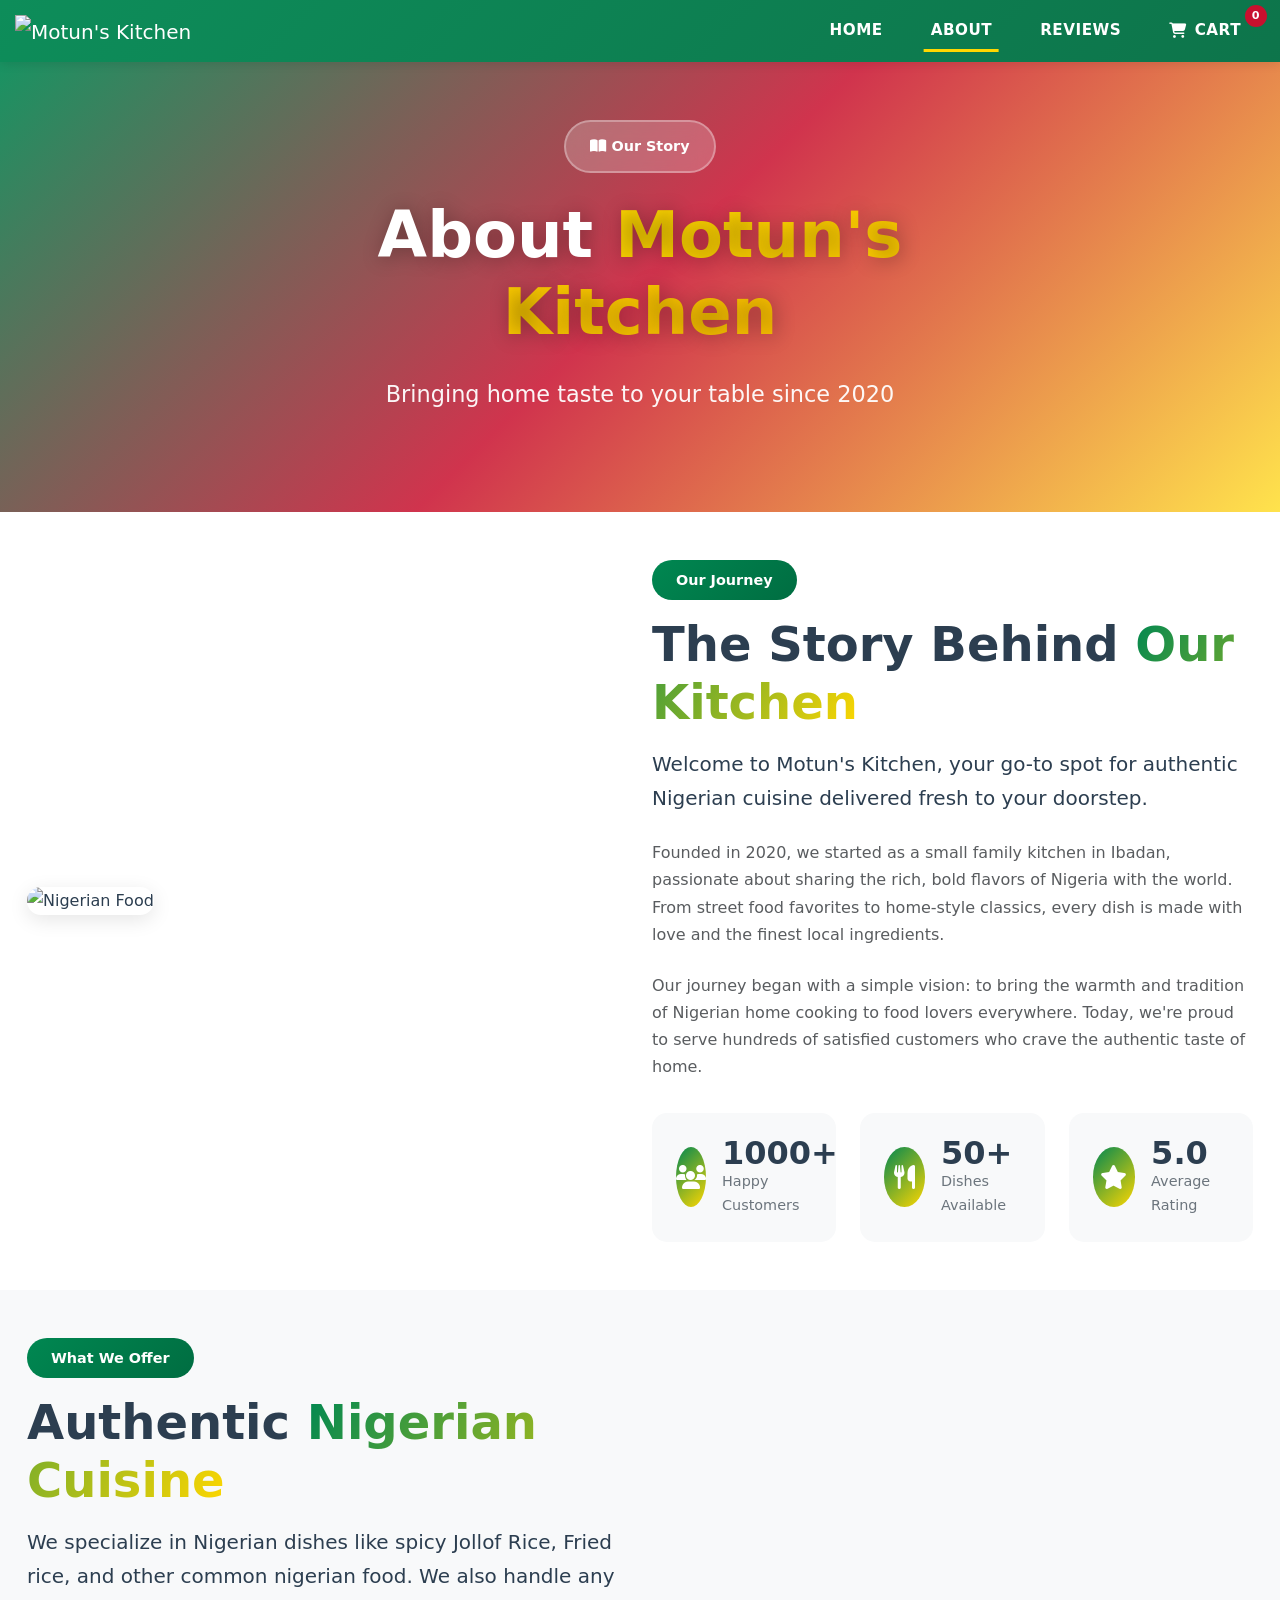
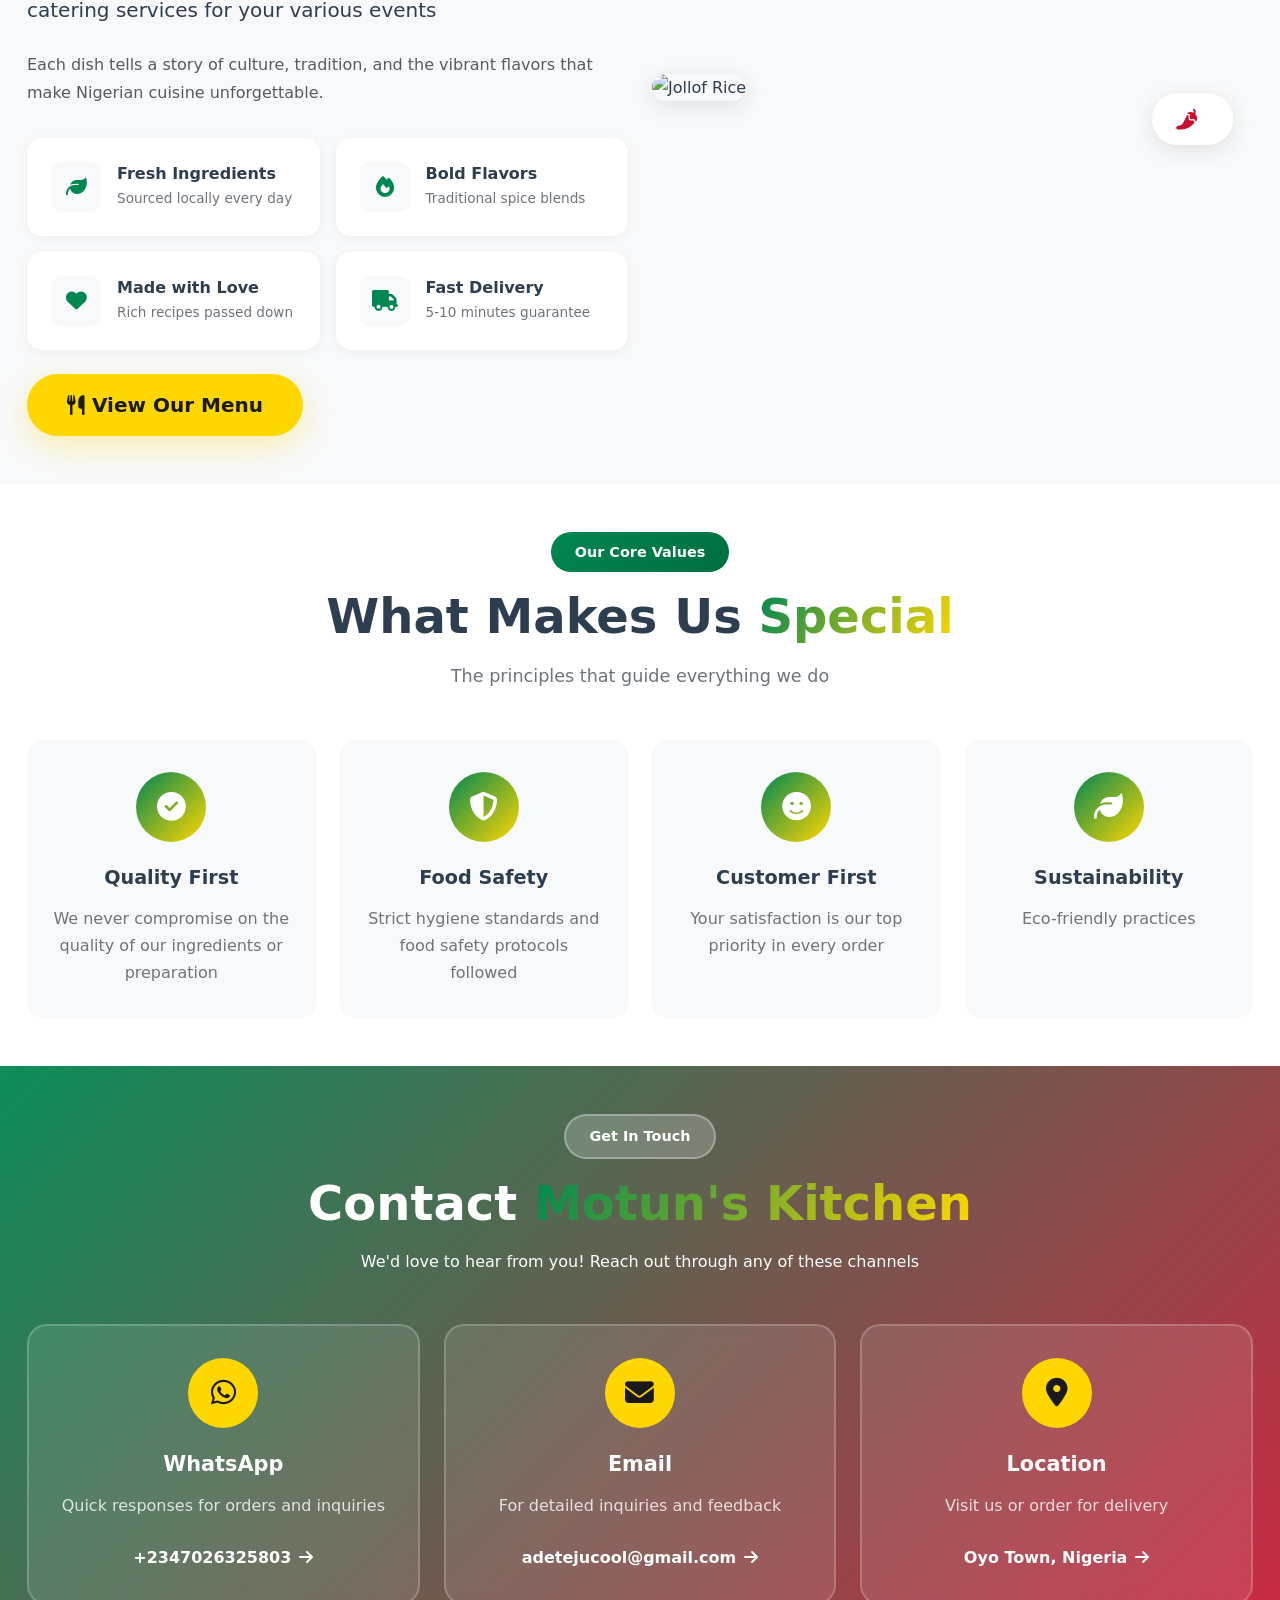
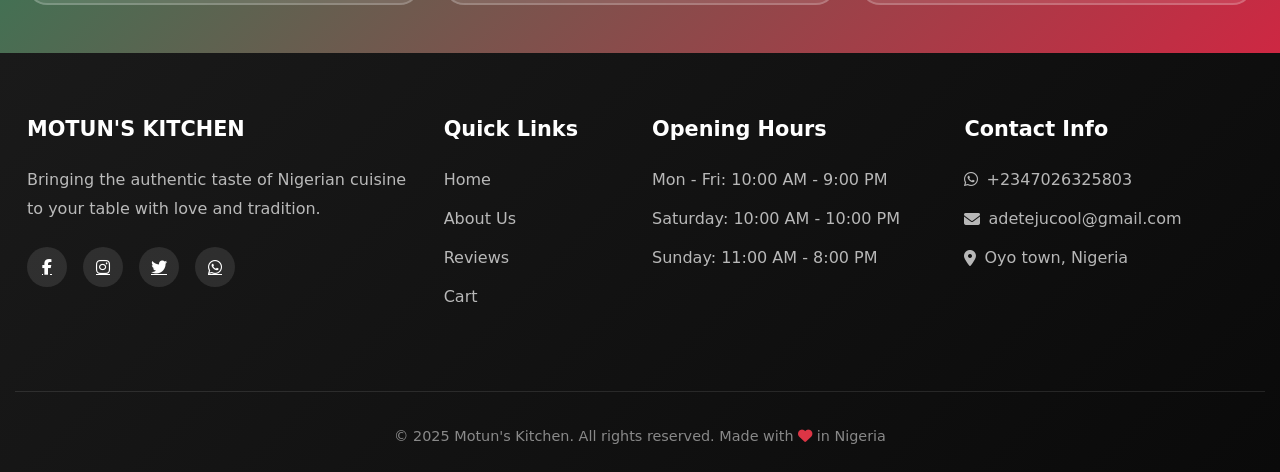
==== about.html @ 453f30de "Add files via upload" ====
<!DOCTYPE html>
<html lang="en">
<head>
    <meta charset="UTF-8">
    <meta name="viewport" content="width=device-width, initial-scale=1.0">
    <title>About Us - MOTUN'S KITCHEN</title>
    
    <!-- Bootstrap CSS -->
    <link href="https://cdn.jsdelivr.net/npm/bootstrap@5.3.0/dist/css/bootstrap.min.css" rel="stylesheet">
    
    <!-- Font Awesome -->
    <link rel="stylesheet" href="https://cdnjs.cloudflare.com/ajax/libs/font-awesome/6.4.0/css/all.min.css">
    
    <!-- AOS Animation Library -->
    <link href="https://cdnjs.cloudflare.com/ajax/libs/aos/2.3.4/aos.css" rel="stylesheet">
    
    <!-- Custom CSS -->
    <link rel="stylesheet" href="style.css">
</head>
<body>
    <!-- Navigation Header -->
    <nav class="navbar navbar-expand-lg navbar-dark sticky-top" id="mainNav">
        <div class="container">
            <a class="navbar-brand" href="index.html">
                <img src="/asset/logo.png" alt="Motun's Kitchen" class="logo-img">
            </a>
            <button class="navbar-toggler" type="button" data-bs-toggle="collapse" data-bs-target="#navbarNav">
                <span class="navbar-toggler-icon"></span>
            </button>
            <div class="collapse navbar-collapse" id="navbarNav">
                <ul class="navbar-nav ms-auto align-items-center">
                    <li class="nav-item">
                        <a class="nav-link" href="index.html">HOME</a>
                    </li>
                    <li class="nav-item">
                        <a class="nav-link active" href="about.html">ABOUT</a>
                    </li>
                    <li class="nav-item">
                        <a class="nav-link" href="reviews.html">REVIEWS</a>
                    </li>
                    <li class="nav-item">
                        <a class="nav-link cart-link" href="cart.html">
                            <i class="fas fa-shopping-cart"></i> CART
                            <span class="cart-badge" id="cart-count">0</span>
                        </a>
                    </li>
                </ul>
            </div>
        </div>
    </nav>

    <!-- About Hero Section -->
    <section class="page-hero about-hero">
        <div class="hero-overlay"></div>
        <div class="container hero-content">
            <div class="hero-text-wrapper">
                <div class="hero-badge" data-aos="fade-down">
                    <i class="fas fa-book-open"></i> Our Story
                </div>
                <h1 class="hero-title" data-aos="fade-up" data-aos-delay="200">
                    About <span class="highlight">Motun's Kitchen</span>
                </h1>
                <p class="hero-subtitle" data-aos="fade-up" data-aos-delay="400">
                    Bringing home taste to your table since 2020
                </p>
            </div>
        </div>
    </section>

    <!-- Our Story Section -->
    <section class="py-5 story-section">
        <div class="container">
            <div class="row align-items-center">
                <div class="col-lg-6 mb-4 mb-lg-0" data-aos="fade-right">
                    <div class="image-wrapper">
                        <img src="https://plus.unsplash.com/premium_photo-1661883237884-263e8de8869b?ixlib=rb-4.1.0&ixid=M3wxMjA3fDB8MHxwaG90by1wYWdlfHx8fGVufDB8fHx8fA%3D%3D&auto=format&fit=crop&q=80&w=1189" 
                             alt="Nigerian Food" class="img-fluid rounded-lg shadow-custom">
                    </div>
                </div>
                <div class="col-lg-6" data-aos="fade-left">
                    <span class="section-badge">Our Journey</span>
                    <h2 class="section-title">The Story Behind <span class="highlight">Our Kitchen</span></h2>
                    <p class="lead mb-4">Welcome to Motun's Kitchen, your go-to spot for authentic Nigerian cuisine delivered fresh to your doorstep.</p>
                    <p class="text-muted mb-4">Founded in 2020, we started as a small family kitchen in Ibadan, passionate about sharing the rich, bold flavors of Nigeria with the world. From street food favorites to home-style classics, every dish is made with love and the finest local ingredients.</p>
                    <p class="text-muted mb-4">Our journey began with a simple vision: to bring the warmth and tradition of Nigerian home cooking to food lovers everywhere. Today, we're proud to serve hundreds of satisfied customers who crave the authentic taste of home.</p>
                    
                    <div class="stats-row">
                        <div class="stat-item">
                            <div class="stat-icon">
                                <i class="fas fa-users"></i>
                            </div>
                            <div class="stat-content">
                                <h3>1000+</h3>
                                <p>Happy Customers</p>
                            </div>
                        </div>
                        <div class="stat-item">
                            <div class="stat-icon">
                                <i class="fas fa-utensils"></i>
                            </div>
                            <div class="stat-content">
                                <h3>50+</h3>
                                <p>Dishes Available</p>
                            </div>
                        </div>
                        <div class="stat-item">
                            <div class="stat-icon">
                                <i class="fas fa-star"></i>
                            </div>
                            <div class="stat-content">
                                <h3>5.0</h3>
                                <p>Average Rating</p>
                            </div>
                        </div>
                    </div>
                </div>
            </div>
        </div>
    </section>

    <!-- Our Cuisine Section -->
    <section class="py-5 cuisine-section">
        <div class="container">
            <div class="row align-items-center">
                <div class="col-lg-6 order-lg-2 mb-4 mb-lg-0" data-aos="fade-left">
                    <div class="image-wrapper">
                        <img src="https://images.unsplash.com/photo-1665332195309-9d75071138f0?ixlib=rb-4.1.0&ixid=M3wxMjA3fDB8MHxwaG90by1wYWdlfHx8fGVufDB8fHx8fA%3D%3D&auto=format&fit=crop&q=80&w=1170" 
                             alt="Jollof Rice" class="img-fluid rounded-lg shadow-custom">
                        <div class="floating-card">
                            <i class="fas fa-pepper-hot"></i>
                            <span></span>
                        </div>
                    </div>
                </div>
                <div class="col-lg-6 order-lg-1" data-aos="fade-right">
                    <span class="section-badge">What We Offer</span>
                    <h2 class="section-title">Authentic <span class="highlight">Nigerian Cuisine</span></h2>
                    <p class="lead mb-4">We specialize in Nigerian dishes like spicy Jollof Rice, Fried rice, and other common nigerian food. 
                        We also handle any catering services for your various events</p>
                    <p class="text-muted mb-4">Each dish tells a story of culture, tradition, and the vibrant flavors that make Nigerian cuisine unforgettable.</p>
                    
                    <div class="feature-grid">
                        <div class="feature-box-modern" data-aos="fade-up" data-aos-delay="100">
                            <div class="feature-icon-modern">
                                <i class="fas fa-leaf"></i>
                            </div>
                            <div class="feature-content-modern">
                                <h5>Fresh Ingredients</h5>
                                <p>Sourced locally every day</p>
                            </div>
                        </div>
                        <div class="feature-box-modern" data-aos="fade-up" data-aos-delay="200">
                            <div class="feature-icon-modern">
                                <i class="fas fa-fire"></i>
                            </div>
                            <div class="feature-content-modern">
                                <h5>Bold Flavors</h5>
                                <p>Traditional spice blends</p>
                            </div>
                        </div>
                        <div class="feature-box-modern" data-aos="fade-up" data-aos-delay="300">
                            <div class="feature-icon-modern">
                                <i class="fas fa-heart"></i>
                            </div>
                            <div class="feature-content-modern">
                                <h5>Made with Love</h5>
                                <p>Rich recipes passed down</p>
                            </div>
                        </div>
                        <div class="feature-box-modern" data-aos="fade-up" data-aos-delay="400">
                            <div class="feature-icon-modern">
                                <i class="fas fa-truck"></i>
                            </div>
                            <div class="feature-content-modern">
                                <h5>Fast Delivery</h5>
                                <p>5-10 minutes guarantee</p>
                            </div>
                        </div>
                    </div>
                    
                    <a href="index.html#menu" class="btn btn-primary-custom btn-lg mt-4">
                        <i class="fas fa-utensils"></i> View Our Menu
                    </a>
                </div>
            </div>
        </div>
    </section>

    <!-- Our Values Section -->
    <section class="py-5 values-section">
        <div class="container">
            <div class="text-center mb-5" data-aos="fade-up">
                <span class="section-badge">Our Core Values</span>
                <h2 class="section-title">What Makes Us <span class="highlight">Special</span></h2>
                <p class="section-subtitle">The principles that guide everything we do</p>
            </div>
            
            <div class="row g-4">
                <div class="col-md-6 col-lg-3" data-aos="fade-up" data-aos-delay="100">
                    <div class="value-card">
                        <div class="value-icon">
                            <i class="fas fa-check-circle"></i>
                        </div>
                        <h4>Quality First</h4>
                        <p>We never compromise on the quality of our ingredients or preparation</p>
                    </div>
                </div>
                <div class="col-md-6 col-lg-3" data-aos="fade-up" data-aos-delay="200">
                    <div class="value-card">
                        <div class="value-icon">
                            <i class="fas fa-shield-alt"></i>
                        </div>
                        <h4>Food Safety</h4>
                        <p>Strict hygiene standards and food safety protocols followed</p>
                    </div>
                </div>
                <div class="col-md-6 col-lg-3" data-aos="fade-up" data-aos-delay="300">
                    <div class="value-card">
                        <div class="value-icon">
                            <i class="fas fa-smile"></i>
                        </div>
                        <h4>Customer First</h4>
                        <p>Your satisfaction is our top priority in every order</p>
                    </div>
                </div>
                <div class="col-md-6 col-lg-3" data-aos="fade-up" data-aos-delay="400">
                    <div class="value-card">
                        <div class="value-icon">
                            <i class="fas fa-leaf"></i>
                        </div>
                        <h4>Sustainability</h4>
                        <p>Eco-friendly practices</p>
                    </div>
                </div>
            </div>
        </div>
    </section>

    <!-- Contact Section -->
    <section class="py-5 contact-section">
        <div class="contact-overlay"></div>
        <div class="container position-relative">
            <div class="text-center mb-5" data-aos="fade-up">
                <span class="section-badge-light">Get In Touch</span>
                <h2 class="section-title text-white">Contact <span class="highlight">Motun's Kitchen</span></h2>
                <p class="text-white opacity-90">We'd love to hear from you! Reach out through any of these channels</p>
            </div>
            
            <div class="row g-4">
                <div class="col-md-4" data-aos="fade-up" data-aos-delay="100">
                    <div class="contact-card-modern">
                        <div class="contact-icon">
                            <i class="fab fa-whatsapp"></i>
                        </div>
                        <h5>WhatsApp</h5>
                        <p>Quick responses for orders and inquiries</p>
                        <a href="https://wa.me/2347026325803" class="contact-link" target="_blank">
                            +2347026325803 <i class="fas fa-arrow-right"></i>
                        </a>
                    </div>
                </div>
                <div class="col-md-4" data-aos="fade-up" data-aos-delay="200">
                    <div class="contact-card-modern">
                        <div class="contact-icon">
                            <i class="fas fa-envelope"></i>
                        </div>
                        <h5>Email</h5>
                        <p>For detailed inquiries and feedback</p>
                        <a href="mailto:adetejucool@gmail.com" class="contact-link">
                            adetejucool@gmail.com<i class="fas fa-arrow-right"></i>
                        </a>
                    </div>
                </div>
                <div class="col-md-4" data-aos="fade-up" data-aos-delay="300">
                    <div class="contact-card-modern">
                        <div class="contact-icon">
                            <i class="fas fa-map-marker-alt"></i>
                        </div>
                        <h5>Location</h5>
                        <p>Visit us or order for delivery</p>
                        <a href="https://www.google.com/maps/place/Coca+Cola+St,+Akinmorin%2FJobele+211103,+Oyo/@7.7688878,3.9262607,629m/data=!3m1!1e3!4m6!3m5!1s0x1037580ab779fbb9:0x6451238be1a11502!8m2!3d7.7688878!4d3.9262607!16s%2Fg%2F11j0tb5l79?entry=ttu&g_ep=EgoyMDI1MTAyMi4wIKXMDSoASAFQAw%3D%3D" class="contact-link">
                            Oyo Town, Nigeria <i class="fas fa-arrow-right"></i>
                        </a>
                    </div>
                </div>
            </div>
        </div>
    </section>

    <!-- Footer -->
    <footer class="footer">
        <div class="container">
            <div class="row g-4">
                <div class="col-lg-4 col-md-6">
                    <div class="footer-widget">
                        <h4 class="footer-title">MOTUN'S KITCHEN</h4>
                        <p class="footer-text">Bringing the authentic taste of Nigerian cuisine to your table with love and tradition.</p>
                        <div class="social-links">
                            <a href="#"><i class="fab fa-facebook-f"></i></a>
                            <a href="#"><i class="fab fa-instagram"></i></a>
                            <a href="#"><i class="fab fa-twitter"></i></a>
                            <a href="https://wa.me/2347026325803" target="_blank"><i class="fab fa-whatsapp"></i></a>
                        </div>
                    </div>
                </div>
                <div class="col-lg-2 col-md-6">
                    <div class="footer-widget">
                        <h5 class="footer-title">Quick Links</h5>
                        <ul class="footer-links">
                            <li><a href="index.html">Home</a></li>
                            <li><a href="about.html">About Us</a></li>
                            <li><a href="reviews.html">Reviews</a></li>
                            <li><a href="cart.html">Cart</a></li>
                        </ul>
                    </div>
                </div>
                <div class="col-lg-3 col-md-6">
                    <div class="footer-widget">
                        <h5 class="footer-title">Opening Hours</h5>
                        <ul class="footer-hours">
                            <li>Mon - Fri: 10:00 AM - 9:00 PM</li>
                            <li>Saturday: 10:00 AM - 10:00 PM</li>
                            <li>Sunday: 11:00 AM - 8:00 PM</li>
                        </ul>
                    </div>
                </div>
                <div class="col-lg-3 col-md-6">
                    <div class="footer-widget">
                        <h5 class="footer-title">Contact Info</h5>
                        <ul class="footer-contact">
                            <li>
                                <i class="fab fa-whatsapp"></i>
                                <a href="https://wa.me/2347026325803">+2347026325803</a>
                            </li>
                            <li>
                                <i class="fas fa-envelope"></i>
                                <a href="mailto:adetejucool@gmail.com">adetejucool@gmail.com</a>
                            </li>
                            <li>
                                <i class="fas fa-map-marker-alt"></i>
                                Oyo town, Nigeria
                            </li>
                        </ul>
                    </div>
                </div>
            </div>
            <div class="footer-bottom">
                <div class="row">
                    <div class="col-12 text-center">
                        <p class="copyright">&copy; 2025 Motun's Kitchen. All rights reserved. Made with <i class="fas fa-heart text-danger"></i> in Nigeria</p>
                    </div>
                </div>
            </div>
        </div>
    </footer>

    <!-- Scroll to Top Button -->
    <button id="scrollTopBtn" class="scroll-top-btn">
        <i class="fas fa-arrow-up"></i>
    </button>

    <!-- Bootstrap JS -->
    <script src="https://cdn.jsdelivr.net/npm/bootstrap@5.3.0/dist/js/bootstrap.bundle.min.js"></script>
    
    <!-- AOS Animation -->
    <script src="https://cdnjs.cloudflare.com/ajax/libs/aos/2.3.4/aos.js"></script>
    
    <!-- Custom JS -->
    <script src="script.js"></script>
</body>
</html>
---- style.css ----
/* ===================================
   MOTUN'S KITCHEN - MODERN CSS
   Nigerian Food Menu Website
   =================================== */

/* ===================================
   CUSTOM PROPERTIES
   =================================== */
:root {
    --primary-green: #008751;
    --primary-dark: #006d41;
    --accent-red: #C8102E;
    --accent-gold: #FFD700;
    --dark: #1a1a1a;
    --gray-dark: #2C3E50;
    --gray-light: #6C757D;
    --light-bg: #f8f9fa;
    --white: #ffffff;
    --shadow-sm: 0 2px 10px rgba(0, 0, 0, 0.05);
    --shadow-md: 0 5px 20px rgba(0, 0, 0, 0.1);
    --shadow-lg: 0 10px 40px rgba(0, 0, 0, 0.15);
    --transition: all 0.3s cubic-bezier(0.4, 0, 0.2, 1);
}

/* ===================================
   GLOBAL STYLES
   =================================== */
* {
    margin: 0;
    padding: 0;
    box-sizing: border-box;
}

body {
    font-family: 'Inter', 'Segoe UI', system-ui, -apple-system, sans-serif;
    color: var(--gray-dark);
    line-height: 1.7;
    overflow-x: hidden;
    background: var(--white);
}

html {
    scroll-behavior: smooth;
}

img {
    max-width: 100%;
    height: auto;
}

/* ===================================
   NAVIGATION
   =================================== */
#mainNav {
    background: linear-gradient(135deg, rgba(0, 135, 81, 0.95) 0%, rgba(0, 109, 65, 0.95) 100%);
    backdrop-filter: blur(10px);
    -webkit-backdrop-filter: blur(10px);
    transition: var(--transition);
    padding: 0.5rem 0;
    box-shadow: 0 2px 10px rgba(0, 0, 0, 0.1);
}

#mainNav.scrolled {
    background: linear-gradient(135deg, var(--primary-green) 0%, var(--primary-dark) 100%);
    box-shadow: var(--shadow-md);
}

.logo-img {
    height: 45px;
    width: auto;
    transition: var(--transition);
}

.logo-img:hover {
    transform: scale(2.05);
}

.navbar-nav .nav-link {
    color: var(--white) !important;
    font-weight: 600;
    font-size: 0.95rem;
    letter-spacing: 0.5px;
    margin: 0 0.5rem;
    padding: 0.5rem 1rem !important;
    position: relative;
    transition: var(--transition);
}

.navbar-nav .nav-link::after {
    content: '';
    position: absolute;
    bottom: 0;
    left: 50%;
    width: 0;
    height: 3px;
    background: var(--accent-gold);
    transition: var(--transition);
    transform: translateX(-50%);
}

.navbar-nav .nav-link:hover::after,
.navbar-nav .nav-link.active::after {
    width: 80%;
}

.cart-link {
    position: relative;
    display: inline-flex;
    align-items: center;
    gap: 0.5rem;
}

.cart-badge {
    position: absolute;
    top: -5px;
    right: -10px;
    background: var(--accent-red);
    color: var(--white);
    border-radius: 50%;
    width: 22px;
    height: 22px;
    display: flex;
    align-items: center;
    justify-content: center;
    font-size: 0.7rem;
    font-weight: 700;
    animation: pulse 2s infinite;
}

@keyframes pulse {
    0%, 100% { transform: scale(1); }
    50% { transform: scale(1.1); }
}

/* ===================================
   HERO SECTION - DYNAMIC
   =================================== */
.hero-section {
    height: 100vh;
    position: relative;
    overflow: hidden;
}

.hero-slider {
    position: absolute;
    top: 0;
    left: 0;
    width: 100%;
    height: 100%;
}

.hero-slide {
    position: absolute;
    top: 0;
    left: 0;
    width: 100%;
    height: 100%;
    background-size: cover;
    background-position: center;
    opacity: 0;
    transition: opacity 1.5s ease-in-out;
}

.hero-slide.active {
    opacity: 1;
}

.hero-overlay {
    position: absolute;
    top: 0;
    left: 0;
    width: 100%;
    height: 100%;
    background: linear-gradient(135deg, 
        rgba(0, 135, 81, 0.9) 0%, 
        rgba(200, 16, 46, 0.85) 50%,
        rgba(255, 215, 0, 0.7) 100%);
}

.hero-content {
    position: relative;
    z-index: 10;
    height: 100%;
    display: flex;
    align-items: center;
    justify-content: center;
    text-align: center;
}

.hero-text-wrapper {
    max-width: 800px;
    padding: 2rem;
}

.hero-badge {
    display: inline-block;
    background: rgba(255, 255, 255, 0.2);
    backdrop-filter: blur(10px);
    padding: 0.75rem 1.5rem;
    border-radius: 50px;
    color: var(--white);
    font-size: 0.9rem;
    font-weight: 600;
    margin-bottom: 1.5rem;
    border: 2px solid rgba(255, 255, 255, 0.3);
}

.hero-title {
    font-size: 4rem;
    font-weight: 900;
    color: var(--white);
    margin-bottom: 1.5rem;
    line-height: 1.2;
    text-shadow: 2px 2px 20px rgba(0, 0, 0, 0.3);
}

.hero-title .highlight {
    background: linear-gradient(120deg, var(--accent-gold), #FFC300);
    -webkit-background-clip: text;
    -webkit-text-fill-color: transparent;
    background-clip: text;
}

.hero-subtitle {
    font-size: 1.4rem;
    color: var(--white);
    margin-bottom: 2.5rem;
    font-weight: 300;
    opacity: 0.95;
}

.hero-buttons {
    display: flex;
    gap: 1rem;
    justify-content: center;
    flex-wrap: wrap;
}

.btn-primary-custom {
    background: var(--accent-gold);
    color: var(--dark);
    border: none;
    padding: 1rem 2.5rem;
    font-weight: 700;
    border-radius: 50px;
    transition: var(--transition);
    box-shadow: 0 10px 30px rgba(255, 215, 0, 0.3);
}

.btn-primary-custom:hover {
    background: #FFC300;
    transform: translateY(-3px);
    box-shadow: 0 15px 40px rgba(255, 215, 0, 0.4);
}

.btn-outline-custom {
    background: transparent;
    color: var(--white);
    border: 2px solid var(--white);
    padding: 1rem 2.5rem;
    font-weight: 700;
    border-radius: 50px;
    transition: var(--transition);
}

.btn-outline-custom:hover {
    background: var(--white);
    color: var(--primary-green);
    transform: translateY(-3px);
}

.hero-dots {
    position: absolute;
    bottom: 50px;
    left: 50%;
    transform: translateX(-50%);
    display: flex;
    gap: 10px;
    z-index: 10;
}

.dot {
    width: 12px;
    height: 12px;
    border-radius: 50%;
    background: rgba(255, 255, 255, 0.5);
    cursor: pointer;
    transition: var(--transition);
}

.dot.active {
    background: var(--accent-gold);
    width: 30px;
    border-radius: 10px;
}

.scroll-indicator {
    position: absolute;
    bottom: 30px;
    left: 50%;
    transform: translateX(-50%);
    display: flex;
    flex-direction: column;
    align-items: center;
    gap: 10px;
    color: var(--white);
    font-size: 0.8rem;
    font-weight: 600;
    z-index: 10;
    animation: bounce 2s infinite;
}

.scroll-mouse {
    width: 24px;
    height: 40px;
    border: 2px solid var(--white);
    border-radius: 20px;
    position: relative;
}

.scroll-mouse::before {
    content: '';
    position: absolute;
    top: 8px;
    left: 50%;
    transform: translateX(-50%);
    width: 4px;
    height: 8px;
    background: var(--white);
    border-radius: 2px;
    animation: scroll 1.5s infinite;
}

@keyframes bounce {
    0%, 100% { transform: translateX(-50%) translateY(0); }
    50% { transform: translateX(-50%) translateY(10px); }
}

@keyframes scroll {
    0% { opacity: 1; transform: translateX(-50%) translateY(0); }
    100% { opacity: 0; transform: translateX(-50%) translateY(15px); }
}

/* ===================================
   FEATURES SECTION
   =================================== */
.features-section {
    background: var(--light-bg);
    margin-top: -50px;
    position: relative;
    z-index: 5;
}

.feature-card {
    background: var(--white);
    padding: 2.5rem 1.5rem;
    border-radius: 20px;
    text-align: center;
    transition: var(--transition);
    box-shadow: var(--shadow-sm);
    height: 100%;
}

.feature-card:hover {
    transform: translateY(-10px);
    box-shadow: var(--shadow-lg);
}

.feature-icon {
    width: 80px;
    height: 80px;
    margin: 0 auto 1.5rem;
    background: linear-gradient(135deg, var(--primary-green), var(--accent-gold));
    border-radius: 50%;
    display: flex;
    align-items: center;
    justify-content: center;
    font-size: 2rem;
    color: var(--white);
}

.feature-card h4 {
    font-size: 1.3rem;
    font-weight: 700;
    margin-bottom: 0.5rem;
    color: var(--gray-dark);
}

.feature-card p {
    color: var(--gray-light);
    margin: 0;
}

/* ===================================
   SECTION HEADER
   =================================== */
.section-header {
    margin-bottom: 3rem;
}

.section-badge {
    display: inline-block;
    background: linear-gradient(135deg, var(--primary-green), var(--primary-dark));
    color: var(--white);
    padding: 0.5rem 1.5rem;
    border-radius: 50px;
    font-size: 0.9rem;
    font-weight: 600;
    margin-bottom: 1rem;
}

.section-title {
    font-size: 3rem;
    font-weight: 900;
    color: var(--gray-dark);
    margin-bottom: 1rem;
}

.section-title .highlight {
    background: linear-gradient(120deg, var(--primary-green), var(--accent-gold));
    -webkit-background-clip: text;
    -webkit-text-fill-color: transparent;
    background-clip: text;
}

.section-subtitle {
    font-size: 1.1rem;
    color: var(--gray-light);
    max-width: 600px;
    margin: 0 auto;
}

/* ===================================
   CATEGORY FILTER
   =================================== */
.category-filter-wrapper {
    display: flex;
    justify-content: center;
    margin-bottom: 3rem;
}

.category-filter {
    display: inline-flex;
    background: var(--white);
    padding: 0.5rem;
    border-radius: 50px;
    box-shadow: var(--shadow-md);
    gap: 0.5rem;
    flex-wrap: wrap;
}

.filter-btn {
    background: transparent;
    border: none;
    padding: 0.75rem 1.5rem;
    border-radius: 50px;
    font-weight: 600;
    color: var(--gray-dark);
    cursor: pointer;
    transition: var(--transition);
    white-space: nowrap;
}

.filter-btn:hover {
    background: var(--light-bg);
}

.filter-btn.active {
    background: linear-gradient(135deg, var(--primary-green), var(--primary-dark));
    color: var(--white);
    box-shadow: 0 5px 15px rgba(0, 135, 81, 0.3);
}

/* ===================================
   MENU CARDS
   =================================== */
.menu-section {
    background: var(--white);
}

.menu-card {
    background: var(--white);
    border-radius: 20px;
    overflow: hidden;
    transition: var(--transition);
    box-shadow: var(--shadow-sm);
    height: 100%;
    display: flex;
    flex-direction: column;
}

.menu-card:hover {
    transform: translateY(-10px);
    box-shadow: var(--shadow-lg);
}

.menu-card-img-wrapper {
    position: relative;
    overflow: hidden;
    height: 280px;
}

.menu-card-img {
    width: 100%;
    height: 100%;
    object-fit: cover;
    transition: var(--transition);
}

.menu-card:hover .menu-card-img {
    transform: scale(1.1);
}

.menu-card-category {
    position: absolute;
    top: 15px;
    right: 15px;
    background: rgba(0, 135, 81, 0.95);
    backdrop-filter: blur(10px);
    color: var(--white);
    padding: 0.5rem 1rem;
    border-radius: 50px;
    font-size: 0.8rem;
    font-weight: 600;
    text-transform: uppercase;
}

.menu-card-body {
    padding: 1.5rem;
    flex-grow: 1;
    display: flex;
    flex-direction: column;
}

.menu-card-title {
    font-size: 1.4rem;
    font-weight: 700;
    color: var(--gray-dark);
    margin-bottom: 0.75rem;
}

.menu-card-description {
    color: var(--gray-light);
    margin-bottom: 1rem;
    flex-grow: 1;
    font-size: 0.95rem;
}

.menu-card-footer {
    display: flex;
    align-items: center;
    justify-content: space-between;
    margin-top: auto;
}

.menu-card-price {
    font-size: 1.8rem;
    font-weight: 900;
    color: var(--accent-red);
}

.add-to-cart-btn {
    background: var(--primary-green);
    border: none;
    color: var(--white);
    padding: 0.75rem 1.5rem;
    border-radius: 50px;
    font-weight: 700;
    cursor: pointer;
    transition: var(--transition);
    display: inline-flex;
    align-items: center;
    gap: 0.5rem;
}

.add-to-cart-btn:hover {
    background: var(--primary-dark);
    transform: translateY(-2px);
    box-shadow: 0 5px 15px rgba(0, 135, 81, 0.3);
}

/* ===================================
   CTA SECTION
   =================================== */
.cta-section {
    background-image: url('https://images.unsplash.com/photo-1504674900247-0877df9cc836?w=1600&q=80');
    background-size: cover;
    background-position: center;
    background-attachment: fixed;
    position: relative;
    padding: 5rem 0;
}

.cta-overlay {
    position: absolute;
    top: 0;
    left: 0;
    width: 100%;
    height: 100%;
    background: linear-gradient(135deg, rgba(0, 135, 81, 0.95), rgba(200, 16, 46, 0.9));
}

.cta-section .container {
    position: relative;
    z-index: 2;
}

.cta-title {
    font-size: 2.5rem;
    font-weight: 900;
    color: var(--white);
    margin-bottom: 1rem;
}

.cta-text {
    font-size: 1.2rem;
    color: var(--white);
    opacity: 0.95;
}

.btn-whatsapp {
    background: #25D366;
    color: var(--white);
    border: none;
    padding: 1rem 2rem;
    font-weight: 700;
    border-radius: 50px;
    transition: var(--transition);
    box-shadow: 0 10px 30px rgba(37, 211, 102, 0.3);
}

.btn-whatsapp:hover {
    background: #20BA5A;
    transform: translateY(-3px);
    box-shadow: 0 15px 40px rgba(37, 211, 102, 0.4);
    color: var(--white);
}

/* ===================================
   FOOTER
   =================================== */
.footer {
    background: linear-gradient(135deg, var(--dark) 0%, #0a0a0a 100%);
    color: var(--white);
    padding: 4rem 0 1.5rem;
}

.footer-widget {
    margin-bottom: 2rem;
}

.footer-title {
    font-size: 1.3rem;
    font-weight: 700;
    margin-bottom: 1.5rem;
    color: var(--white);
}

.footer-text {
    color: rgba(255, 255, 255, 0.7);
    line-height: 1.8;
}

.social-links {
    display: flex;
    gap: 1rem;
    margin-top: 1.5rem;
}

.social-links a {
    width: 40px;
    height: 40px;
    background: rgba(255, 255, 255, 0.1);
    border-radius: 50%;
    display: flex;
    align-items: center;
    justify-content: center;
    color: var(--white);
    transition: var(--transition);
}

.social-links a:hover {
    background: var(--accent-gold);
    color: var(--dark);
    transform: translateY(-3px);
}

.footer-links {
    list-style: none;
    padding: 0;
}

.footer-links li {
    margin-bottom: 0.75rem;
}

.footer-links a {
    color: rgba(255, 255, 255, 0.7);
    text-decoration: none;
    transition: var(--transition);
}

.footer-links a:hover {
    color: var(--accent-gold);
    padding-left: 5px;
}

.footer-hours,
.footer-contact {
    list-style: none;
    padding: 0;
    color: rgba(255, 255, 255, 0.7);
}

.footer-hours li,
.footer-contact li {
    margin-bottom: 0.75rem;
    display: flex;
    align-items: center;
    gap: 0.5rem;
}

.footer-contact a {
    color: rgba(255, 255, 255, 0.7);
    text-decoration: none;
    transition: var(--transition);
}

.footer-contact a:hover {
    color: var(--accent-gold);
}

.footer-bottom {
    margin-top: 3rem;
    padding-top: 2rem;
    border-top: 1px solid rgba(255, 255, 255, 0.1);
}

.copyright {
    color: rgba(255, 255, 255, 0.5);
    margin: 0;
    font-size: 0.9rem;
}

/* ===================================
   SCROLL TO TOP BUTTON
   =================================== */
.scroll-top-btn {
    position: fixed;
    bottom: 30px;
    right: 30px;
    width: 50px;
    height: 50px;
    background: linear-gradient(135deg, var(--primary-green), var(--primary-dark));
    color: var(--white);
    border: none;
    border-radius: 50%;
    font-size: 1.2rem;
    cursor: pointer;
    z-index: 1000;
    opacity: 0;
    visibility: hidden;
    transition: var(--transition);
    box-shadow: var(--shadow-lg);
}

.scroll-top-btn.show {
    opacity: 1;
    visibility: visible;
}

.scroll-top-btn:hover {
    background: linear-gradient(135deg, var(--primary-dark), var(--accent-gold));
    transform: translateY(-5px);
}

/* ===================================
   CART PAGE STYLES
   =================================== */
.cart-item {
    background: var(--white);
    border-radius: 15px;
    padding: 1.5rem;
    margin-bottom: 1.5rem;
    box-shadow: var(--shadow-sm);
    transition: var(--transition);
}

.cart-item:hover {
    box-shadow: var(--shadow-md);
}

.cart-item-img {
    width: 100px;
    height: 100px;
    object-fit: cover;
    border-radius: 10px;
}

.quantity-control {
    display: flex;
    align-items: center;
    gap: 0.75rem;
}

.quantity-btn {
    width: 35px;
    height: 35px;
    border: 2px solid var(--primary-green);
    background: var(--white);
    color: var(--primary-green);
    border-radius: 8px;
    font-weight: 700;
    cursor: pointer;
    transition: var(--transition);
}

.quantity-btn:hover {
    background: var(--primary-green);
    color: var(--white);
}

.quantity-input {
    width: 60px;
    text-align: center;
    border: 2px solid var(--light-bg);
    border-radius: 8px;
    padding: 0.5rem;
    font-weight: 700;
}

.remove-btn {
    color: var(--accent-red);
    cursor: pointer;
    font-size: 1.3rem;
    transition: var(--transition);
}

.remove-btn:hover {
    transform: scale(1.2);
}

/* ===================================
   RESPONSIVE DESIGN
   =================================== */
@media (max-width: 1200px) {
    .hero-title {
        font-size: 3.5rem;
    }
}

@media (max-width: 992px) {
    .hero-title {
        font-size: 3rem;
    }
    
    .hero-subtitle {
        font-size: 1.2rem;
    }
    
    .section-title {
        font-size: 2.5rem;
    }
    
    .category-filter {
        justify-content: center;
    }
    
    .page-hero {
        height: 45vh;
        max-height: 350px;
    }
    
    .stats-row {
        flex-direction: column;
    }
    
    .stat-item {
        width: 100%;
    }
    
    .feature-grid {
        grid-template-columns: 1fr;
    }
    
    .rating-summary-card {
        padding: 2rem;
    }
    
    .rating-summary-card .border-end {
        border-right: none !important;
        border-bottom: 2px solid var(--light-bg);
        padding-bottom: 2rem;
        margin-bottom: 2rem;
    }
    
    .order-summary-card {
        position: static;
        margin-top: 2rem;
    }
}

@media (max-width: 768px) {
    .hero-section {
        height: 100vh;
    }
    
    .page-hero {
        height: 40vh;
        max-height: 300px;
    }
    
    .hero-title {
        font-size: 2.5rem;
    }
    
    .hero-subtitle {
        font-size: 1rem;
    }
    
    .hero-buttons {
        flex-direction: column;
    }
    
    .section-title {
        font-size: 2rem;
    }
    
    .feature-card {
        margin-bottom: 1rem;
    }
    
    .cta-title {
        font-size: 1.8rem;
    }
    
    .cta-text {
        font-size: 1rem;
    }
    
    .scroll-indicator {
        display: none;
    }
    
    .btn-primary-custom,
    .btn-outline-custom {
        width: 100%;
    }
    
    .floating-card {
        top: 10px;
        right: 10px;
        font-size: 0.85rem;
        padding: 0.75rem 1rem;
    }
    
    .cart-header {
        flex-direction: column;
        gap: 1rem;
        align-items: flex-start;
    }
    
    .cart-item-img {
        width: 80px;
        height: 80px;
    }
    
    .rating-summary-card {
        padding: 1.5rem;
    }
    
    .overall-rating {
        padding: 1rem 0;
    }
    
    .rating-number {
        font-size: 3rem;
    }
    
    .rating-breakdown {
        padding: 1rem 0;
    }
    
    .review-form-card {
        padding: 2rem 1.5rem;
    }
    
    .rating-input-modern label {
        font-size: 2rem;
    }
    
    .summary-title {
        font-size: 1.3rem;
    }
    
    .total-value {
        font-size: 1.5rem;
    }
    
    .delivery-info,
    .promo-code-section {
        font-size: 0.9rem;
    }
    
    .trust-badges {
        flex-direction: row;
        flex-wrap: wrap;
    }
    
    .trust-badge {
        flex: 1 1 45%;
        font-size: 0.8rem;
    }
}

@media (max-width: 576px) {
    .hero-title {
        font-size: 2rem;
    }
    
    .page-hero {
        height: 35vh;
        max-height: 250px;
    }
    
    .logo-img {
        height: 40px;
    }
    
    .menu-card-img-wrapper {
        height: 220px;
    }
    
    .filter-btn {
        padding: 0.5rem 1rem;
        font-size: 0.85rem;
    }
    
    .section-badge,
    .section-badge-light {
        font-size: 0.8rem;
        padding: 0.4rem 1rem;
    }
    
    .hero-badge {
        font-size: 0.8rem;
        padding: 0.5rem 1rem;
    }
    
    .stat-item {
        padding: 1rem;
    }
    
    .stat-icon {
        width: 50px;
        height: 50px;
        font-size: 1.2rem;
    }
    
    .stat-content h3 {
        font-size: 1.5rem;
    }
    
    .value-icon {
        width: 60px;
        height: 60px;
        font-size: 1.5rem;
    }
    
    .value-card {
        padding: 1.5rem 1rem;
    }
    
    .contact-icon {
        width: 60px;
        height: 60px;
        font-size: 1.5rem;
    }
    
    .contact-card-modern {
        padding: 1.5rem;
    }
    
    .review-card-modern {
        padding: 1.5rem;
    }
    
    .reviewer-avatar {
        width: 40px;
        height: 40px;
        font-size: 1rem;
    }
    
    .reviewer-name {
        font-size: 1rem;
    }
    
    .review-footer {
        flex-direction: column;
        align-items: flex-start;
        gap: 0.5rem;
    }
    
    .cart-item {
        padding: 1rem;
    }
    
    .quantity-control {
        flex-wrap: wrap;
        justify-content: flex-start;
    }
    
    .quantity-btn {
        width: 30px;
        height: 30px;
        font-size: 0.9rem;
    }
    
    .quantity-input {
        width: 50px;
        font-size: 0.9rem;
    }
    
    .order-summary-card {
        padding: 1.5rem;
    }
    
    .empty-cart-icon {
        width: 100px;
        height: 100px;
        font-size: 3rem;
    }
    
    .empty-cart-content h4 {
        font-size: 1.5rem;
    }
    
    .recommended-img {
        height: 120px;
    }
    
    .recommended-content {
        padding: 1rem;
    }
    
    .recommended-content h5 {
        font-size: 1rem;
    }
    
    .recommended-price {
        font-size: 1.1rem;
    }
    
    .footer-widget {
        margin-bottom: 2rem;
    }
}

/* Fix for potential overlaps */
.row {
    margin-left: 0;
    margin-right: 0;
}

.row > * {
    padding-left: calc(var(--bs-gutter-x) * 0.5);
    padding-right: calc(var(--bs-gutter-x) * 0.5);
}

/* Ensure content doesn't overflow */
.container {
    max-width: 100%;
    padding-left: 15px;
    padding-right: 15px;
}

/* Prevent text overflow */
h1, h2, h3, h4, h5, h6, p {
    word-wrap: break-word;
    overflow-wrap: break-word;
}

/* Image responsiveness */
img {
    max-width: 100%;
    height: auto;
}

/* Smooth transitions for all interactive elements */
button, a, .card {
    transition: var(--transition);
}

/* Prevent horizontal scroll */
body {
    overflow-x: hidden;
}

/* Better spacing on mobile */
@media (max-width: 768px) {
    section {
        padding: 3rem 0 !important;
    }
    
    .py-5 {
        padding-top: 3rem !important;
        padding-bottom: 3rem !important;
    }
    
    .mb-5 {
        margin-bottom: 2rem !important;
    }
    
    .mt-5 {
        margin-top: 2rem !important;
    }
}

/* ===================================
   LOADING ANIMATIONS
   =================================== */
@keyframes fadeInUp {
    from {
        opacity: 0;
        transform: translateY(30px);
    }
    to {
        opacity: 1;
        transform: translateY(0);
    }
}

@keyframes fadeIn {
    from {
        opacity: 0;
    }
    to {
        opacity: 1;
    }
}

.fade-in {
    animation: fadeIn 0.5s ease;
}

.fade-in-up {
    animation: fadeInUp 0.8s ease;
}

/* ===================================
   UTILITY CLASSES
   =================================== */
.text-gradient {
    background: linear-gradient(120deg, var(--primary-green), var(--accent-gold));
    -webkit-background-clip: text;
    -webkit-text-fill-color: transparent;
    background-clip: text;
}

.bg-gradient-primary {
    background: linear-gradient(135deg, var(--primary-green), var(--primary-dark));
}

.shadow-custom {
    box-shadow: var(--shadow-md);
}

/* ===================================
   PAGE HERO (About, Reviews, Cart)
   =================================== */
.page-hero {
    height: 50vh;
    min-height: 350px;
    max-height: 450px;
    position: relative;
    overflow: hidden;
    display: flex;
    align-items: center;
    justify-content: center;
    padding: 2rem 0;
}


.about-hero {
    background-image: url('https://images.unsplash.com/photo-1665332195309-9d75071138f0?ixlib=rb-4.1.0&ixid=M3wxMjA3fDB8MHxwaG90by1wYWdlfHx8fGVufDB8fHx8fA%3D%3D&auto=format&fit=crop&q=80&w=1170');
    background-size: cover;
    background-position: center;
}

.reviews-hero {
    background-image: url('https://images.unsplash.com/photo-1604329756574-bda1f2cada6f?ixlib=rb-4.1.0&ixid=M3wxMjA3fDB8MHxwaG90by1wYWdlfHx8fGVufDB8fHx8fA%3D%3D&auto=format&fit=crop&q=80&w=1170');
    background-size: cover;
    background-position: center;
}

.cart-hero {
    background-image: url('https://images.unsplash.com/photo-1504674900247-0877df9cc836?w=1600&q=80');
    background-size: cover;
    background-position: center;
}

/* ===================================
   ABOUT PAGE STYLES
   =================================== */
.story-section {
    background: var(--white);
}

.image-wrapper {
    position: relative;
}

.rounded-lg {
    border-radius: 20px;
}

.stats-row {
    display: flex;
    gap: 1.5rem;
    margin-top: 2rem;
    flex-wrap: wrap;
}

.stat-item {
    display: flex;
    align-items: center;
    gap: 1rem;
    padding: 1.5rem;
    background: var(--light-bg);
    border-radius: 15px;
    flex: 1;
    min-width: 150px;
}

.stat-icon {
    width: 60px;
    height: 60px;
    background: linear-gradient(135deg, var(--primary-green), var(--accent-gold));
    border-radius: 50%;
    display: flex;
    align-items: center;
    justify-content: center;
    font-size: 1.5rem;
    color: var(--white);
}

.stat-content h3 {
    font-size: 2rem;
    font-weight: 900;
    color: var(--gray-dark);
    margin: 0;
    line-height: 1;
}

.stat-content p {
    margin: 0;
    color: var(--gray-light);
    font-size: 0.9rem;
}

.cuisine-section {
    background: var(--light-bg);
}

.floating-card {
    position: absolute;
    top: 20px;
    right: 20px;
    background: rgba(255, 255, 255, 0.95);
    backdrop-filter: blur(10px);
    padding: 1rem 1.5rem;
    border-radius: 50px;
    display: flex;
    align-items: center;
    gap: 0.75rem;
    box-shadow: var(--shadow-md);
    font-weight: 700;
    color: var(--primary-green);
}

.floating-card i {
    font-size: 1.3rem;
    color: var(--accent-red);
}

.feature-grid {
    display: grid;
    grid-template-columns: repeat(2, 1fr);
    gap: 1rem;
    margin-top: 2rem;
}

.feature-box-modern {
    background: var(--white);
    padding: 1.5rem;
    border-radius: 15px;
    display: flex;
    align-items: center;
    gap: 1rem;
    box-shadow: var(--shadow-sm);
    transition: var(--transition);
}

.feature-box-modern:hover {
    transform: translateY(-5px);
    box-shadow: var(--shadow-md);
}

.feature-icon-modern {
    width: 50px;
    height: 50px;
    background: var(--light-bg);
    border-radius: 10px;
    display: flex;
    align-items: center;
    justify-content: center;
    font-size: 1.3rem;
    color: var(--primary-green);
    flex-shrink: 0;
}

.feature-content-modern h5 {
    margin: 0 0 0.25rem 0;
    font-size: 1rem;
    font-weight: 700;
    color: var(--gray-dark);
}

.feature-content-modern p {
    margin: 0;
    font-size: 0.85rem;
    color: var(--gray-light);
}

.values-section {
    background: var(--white);
}

.value-card {
    background: var(--light-bg);
    padding: 2rem 1.5rem;
    border-radius: 15px;
    text-align: center;
    transition: var(--transition);
    height: 100%;
}

.value-card:hover {
    transform: translateY(-5px);
    box-shadow: var(--shadow-md);
    background: var(--white);
}

.value-icon {
    width: 70px;
    height: 70px;
    background: linear-gradient(135deg, var(--primary-green), var(--accent-gold));
    border-radius: 50%;
    display: flex;
    align-items: center;
    justify-content: center;
    font-size: 1.8rem;
    color: var(--white);
    margin: 0 auto 1.5rem;
}

.value-card h4 {
    font-size: 1.2rem;
    font-weight: 700;
    margin-bottom: 1rem;
    color: var(--gray-dark);
}

.value-card p {
    color: var(--gray-light);
    margin: 0;
}

.contact-section {
    background-image: url('https://images.unsplash.com/photo-1664334997177-6ae654a62735?ixlib=rb-4.1.0&ixid=M3wxMjA3fDB8MHxwaG90by1wYWdlfHx8fGVufDB8fHx8fA%3D%3D&auto=format&fit=crop&q=80&w=1170');
    background-size: cover;
    background-position: center;
    background-attachment: fixed;
    position: relative;
    padding: 5rem 0;
}

.contact-overlay {
    position: absolute;
    top: 0;
    left: 0;
    width: 100%;
    height: 100%;
    background: linear-gradient(135deg, rgba(0, 135, 81, 0.95), rgba(200, 16, 46, 0.9));
}

.section-badge-light {
    display: inline-block;
    background: rgba(255, 255, 255, 0.2);
    backdrop-filter: blur(10px);
    color: var(--white);
    padding: 0.5rem 1.5rem;
    border-radius: 50px;
    font-size: 0.9rem;
    font-weight: 600;
    margin-bottom: 1rem;
    border: 2px solid rgba(255, 255, 255, 0.3);
}

.contact-card-modern {
    background: rgba(255, 255, 255, 0.1);
    backdrop-filter: blur(10px);
    border: 2px solid rgba(255, 255, 255, 0.2);
    padding: 2rem;
    border-radius: 20px;
    text-align: center;
    transition: var(--transition);
    height: 100%;
}

.contact-card-modern:hover {
    background: rgba(255, 255, 255, 0.15);
    transform: translateY(-5px);
}

.contact-icon {
    width: 70px;
    height: 70px;
    background: var(--accent-gold);
    border-radius: 50%;
    display: flex;
    align-items: center;
    justify-content: center;
    font-size: 1.8rem;
    color: var(--dark);
    margin: 0 auto 1.5rem;
}

.contact-card-modern h5 {
    color: var(--white);
    font-size: 1.3rem;
    font-weight: 700;
    margin-bottom: 1rem;
}

.contact-card-modern p {
    color: rgba(255, 255, 255, 0.8);
    margin-bottom: 1.5rem;
}

.contact-link {
    color: var(--white);
    text-decoration: none;
    font-weight: 600;
    display: inline-flex;
    align-items: center;
    gap: 0.5rem;
    transition: var(--transition);
}

.contact-link:hover {
    color: var(--accent-gold);
    gap: 1rem;
}

/* ===================================
   REVIEWS PAGE STYLES
   =================================== */
.rating-summary-section {
    background: var(--light-bg);
}

.rating-summary-card {
    background: var(--white);
    padding: 3rem;
    border-radius: 20px;
    box-shadow: var(--shadow-md);
}

.overall-rating {
    padding: 2rem 0;
}

.rating-number {
    font-size: 4rem;
    font-weight: 900;
    color: var(--accent-gold);
    margin-bottom: 0.5rem;
}

.rating-stars {
    font-size: 1.5rem;
    color: var(--accent-gold);
}

.rating-breakdown {
    padding: 1rem 2rem;
}

.rating-bar-item {
    display: flex;
    align-items: center;
    gap: 1rem;
    margin-bottom: 1rem;
}

.rating-label {
    min-width: 60px;
    font-weight: 600;
    color: var(--gray-dark);
    font-size: 0.9rem;
}

.rating-progress {
    flex-grow: 1;
    height: 10px;
    background: var(--light-bg);
}

.rating-progress .progress-bar {
    background: linear-gradient(90deg, var(--accent-gold), #FFC300);
}

.rating-percentage {
    min-width: 45px;
    text-align: right;
    font-weight: 600;
    color: var(--gray-light);
    font-size: 0.9rem;
}

.review-card-modern {
    background: var(--white);
    padding: 2rem;
    border-radius: 20px;
    box-shadow: var(--shadow-sm);
    transition: var(--transition);
    height: 100%;
    display: flex;
    flex-direction: column;
}

.review-card-modern:hover {
    transform: translateY(-5px);
    box-shadow: var(--shadow-md);
}

.review-header {
    display: flex;
    align-items: center;
    gap: 1rem;
    margin-bottom: 1rem;
}

.reviewer-avatar {
    width: 50px;
    height: 50px;
    background: linear-gradient(135deg, var(--primary-green), var(--accent-gold));
    border-radius: 50%;
    display: flex;
    align-items: center;
    justify-content: center;
    font-size: 1.3rem;
    color: var(--white);
    flex-shrink: 0;
}

.reviewer-info {
    flex-grow: 1;
}

.reviewer-name {
    margin: 0;
    font-size: 1.1rem;
    font-weight: 700;
    color: var(--gray-dark);
}

.reviewer-location {
    margin: 0;
    font-size: 0.85rem;
    color: var(--gray-light);
}

.review-rating {
    font-size: 1rem;
    color: var(--accent-gold);
    margin-bottom: 1rem;
}

.review-text {
    color: var(--gray-light);
    line-height: 1.8;
    flex-grow: 1;
    margin-bottom: 1.5rem;
}

.review-footer {
    display: flex;
    justify-content: space-between;
    align-items: center;
    padding-top: 1rem;
    border-top: 2px solid var(--light-bg);
    font-size: 0.85rem;
}

.review-date {
    color: var(--gray-light);
}

.review-verified {
    color: var(--primary-green);
    font-weight: 600;
}

.review-verified i {
    margin-right: 0.25rem;
}

.review-form-section {
    background: var(--light-bg);
}

.review-form-card {
    background: var(--white);
    padding: 3rem;
    border-radius: 20px;
    box-shadow: var(--shadow-md);
}

.rating-input-modern {
    display: flex;
    flex-direction: row-reverse;
    justify-content: center;
    gap: 0.5rem;
    margin-bottom: 1.5rem;
}

.rating-input-modern input[type="radio"] {
    display: none;
}

.rating-input-modern label {
    cursor: pointer;
    font-size: 2.5rem;
    color: #ddd;
    transition: var(--transition);
}

.rating-input-modern label:hover,
.rating-input-modern label:hover ~ label,
.rating-input-modern input[type="radio"]:checked ~ label {
    color: var(--accent-gold);
    transform: scale(1.1);
}

/* ===================================
   CART PAGE STYLES
   =================================== */
.cart-section {
    background: var(--light-bg);
}

.cart-header {
    background: var(--white);
    padding: 1.5rem;
    border-radius: 15px;
    margin-bottom: 1.5rem;
    display: flex;
    justify-content: space-between;
    align-items: center;
    box-shadow: var(--shadow-sm);
}

.cart-item {
    background: var(--white);
    border-radius: 15px;
    padding: 1.5rem;
    margin-bottom: 1.5rem;
    box-shadow: var(--shadow-sm);
    transition: var(--transition);
}

.cart-item:hover {
    box-shadow: var(--shadow-md);
}

.cart-item-img {
    width: 100px;
    height: 100px;
    object-fit: cover;
    border-radius: 10px;
}

.quantity-control {
    display: flex;
    align-items: center;
    gap: 0.75rem;
}

.quantity-btn {
    width: 35px;
    height: 35px;
    border: 2px solid var(--primary-green);
    background: var(--white);
    color: var(--primary-green);
    border-radius: 8px;
    font-weight: 700;
    cursor: pointer;
    transition: var(--transition);
}

.quantity-btn:hover {
    background: var(--primary-green);
    color: var(--white);
}

.quantity-input {
    width: 60px;
    text-align: center;
    border: 2px solid var(--light-bg);
    border-radius: 8px;
    padding: 0.5rem;
    font-weight: 700;
}

.remove-btn {
    color: var(--accent-red);
    cursor: pointer;
    font-size: 1.3rem;
    transition: var(--transition);
}

.remove-btn:hover {
    transform: scale(1.2);
}

.empty-cart-wrapper {
    background: var(--white);
    border-radius: 20px;
    padding: 4rem 2rem;
    text-align: center;
    box-shadow: var(--shadow-sm);
}

.empty-cart-icon {
    width: 120px;
    height: 120px;
    background: var(--light-bg);
    border-radius: 50%;
    display: flex;
    align-items: center;
    justify-content: center;
    font-size: 4rem;
    color: var(--gray-light);
    margin: 0 auto 2rem;
}

.empty-cart-content h4 {
    font-size: 1.8rem;
    font-weight: 700;
    color: var(--gray-dark);
    margin-bottom: 1rem;
}

.empty-cart-content p {
    color: var(--gray-light);
    margin-bottom: 2rem;
}

.order-summary-card {
    background: var(--white);
    padding: 2rem;
    border-radius: 20px;
    box-shadow: var(--shadow-md);
    position: sticky;
    top: 100px;
}

.summary-title {
    font-size: 1.5rem;
    font-weight: 700;
    margin-bottom: 1.5rem;
    color: var(--gray-dark);
}

.summary-item {
    display: flex;
    justify-content: space-between;
    align-items: center;
    padding: 0.75rem 0;
    color: var(--gray-dark);
}

.summary-value {
    font-weight: 700;
}

.discount-item {
    background: var(--light-bg);
    padding: 0.75rem 1rem;
    border-radius: 10px;
    margin: 0.5rem 0;
}

.summary-divider {
    margin: 1.5rem 0;
    border-color: var(--light-bg);
}

.summary-total {
    display: flex;
    justify-content: space-between;
    align-items: center;
    padding: 1rem 0;
    font-size: 1.2rem;
    font-weight: 700;
}

.total-value {
    font-size: 1.8rem;
    color: var(--primary-green);
}

.delivery-info {
    background: var(--light-bg);
    padding: 1.5rem;
    border-radius: 15px;
    margin-top: 1.5rem;
}

.delivery-info h6 {
    font-weight: 700;
    margin-bottom: 1rem;
    color: var(--gray-dark);
}

.delivery-info ul {
    list-style: none;
    padding: 0;
    margin: 0;
}

.delivery-info li {
    padding: 0.5rem 0;
    color: var(--gray-light);
    font-size: 0.9rem;
}

.delivery-info i {
    color: var(--primary-green);
    margin-right: 0.5rem;
}

.promo-code-section {
    margin-top: 1.5rem;
}

.promo-code-section h6 {
    font-weight: 700;
    margin-bottom: 1rem;
    color: var(--gray-dark);
}

.trust-badges {
    margin-top: 1.5rem;
    display: flex;
    flex-direction: column;
    gap: 1rem;
}

.trust-badge {
    display: flex;
    align-items: center;
    gap: 0.75rem;
    color: var(--gray-dark);
    font-weight: 600;
    font-size: 0.9rem;
    background: var(--light-bg);
    padding: 0.75rem 1rem;
    border-radius: 10px;
}

.trust-badge i {
    color: var(--primary-green);
    font-size: 1.2rem;
}

.recommended-card {
    background: var(--white);
    border-radius: 15px;
    overflow: hidden;
    box-shadow: var(--shadow-sm);
    transition: var(--transition);
}

.recommended-card:hover {
    transform: translateY(-5px);
    box-shadow: var(--shadow-md);
}

.recommended-img {
    width: 100%;
    height: 150px;
    object-fit: cover;
}

.recommended-content {
    padding: 1.25rem;
}

.recommended-content h5 {
    font-size: 1.1rem;
    font-weight: 700;
    margin-bottom: 0.5rem;
    color: var(--gray-dark);
}

.recommended-price {
    font-size: 1.3rem;
    font-weight: 900;
    color: var(--accent-red);
}

.recommended-card .btn-primary-custom {
    padding: 0;
    width: 38px;
    height: 38px;
    border-radius: 50%;
    display: flex;
    align-items: center;
    justify-content: center;
    font-size: 1rem;
    flex-shrink: 0;
}


/* ===================================
   PRINT STYLES
   =================================== */
@media print {
    .navbar,
    .hero-section,
    .scroll-top-btn,
    .cta-section,
    .footer {
        display: none;
    }
}
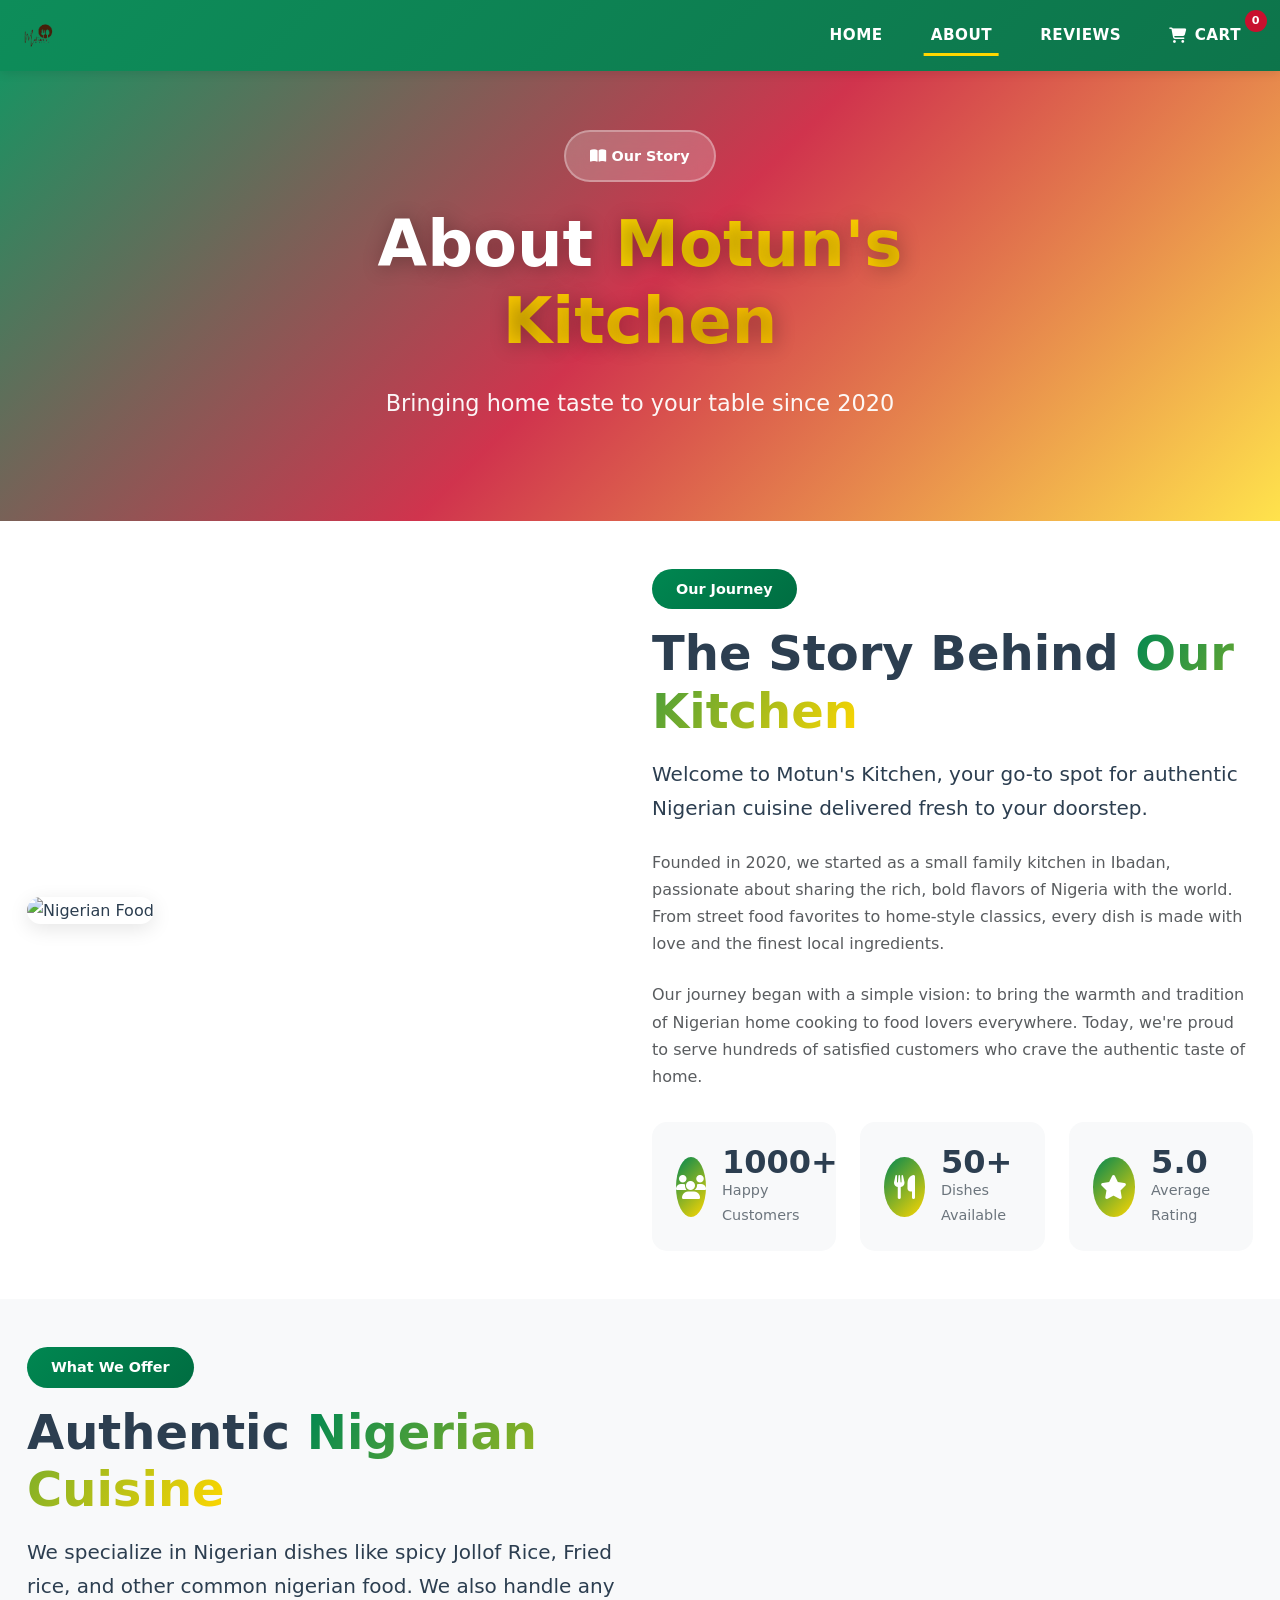
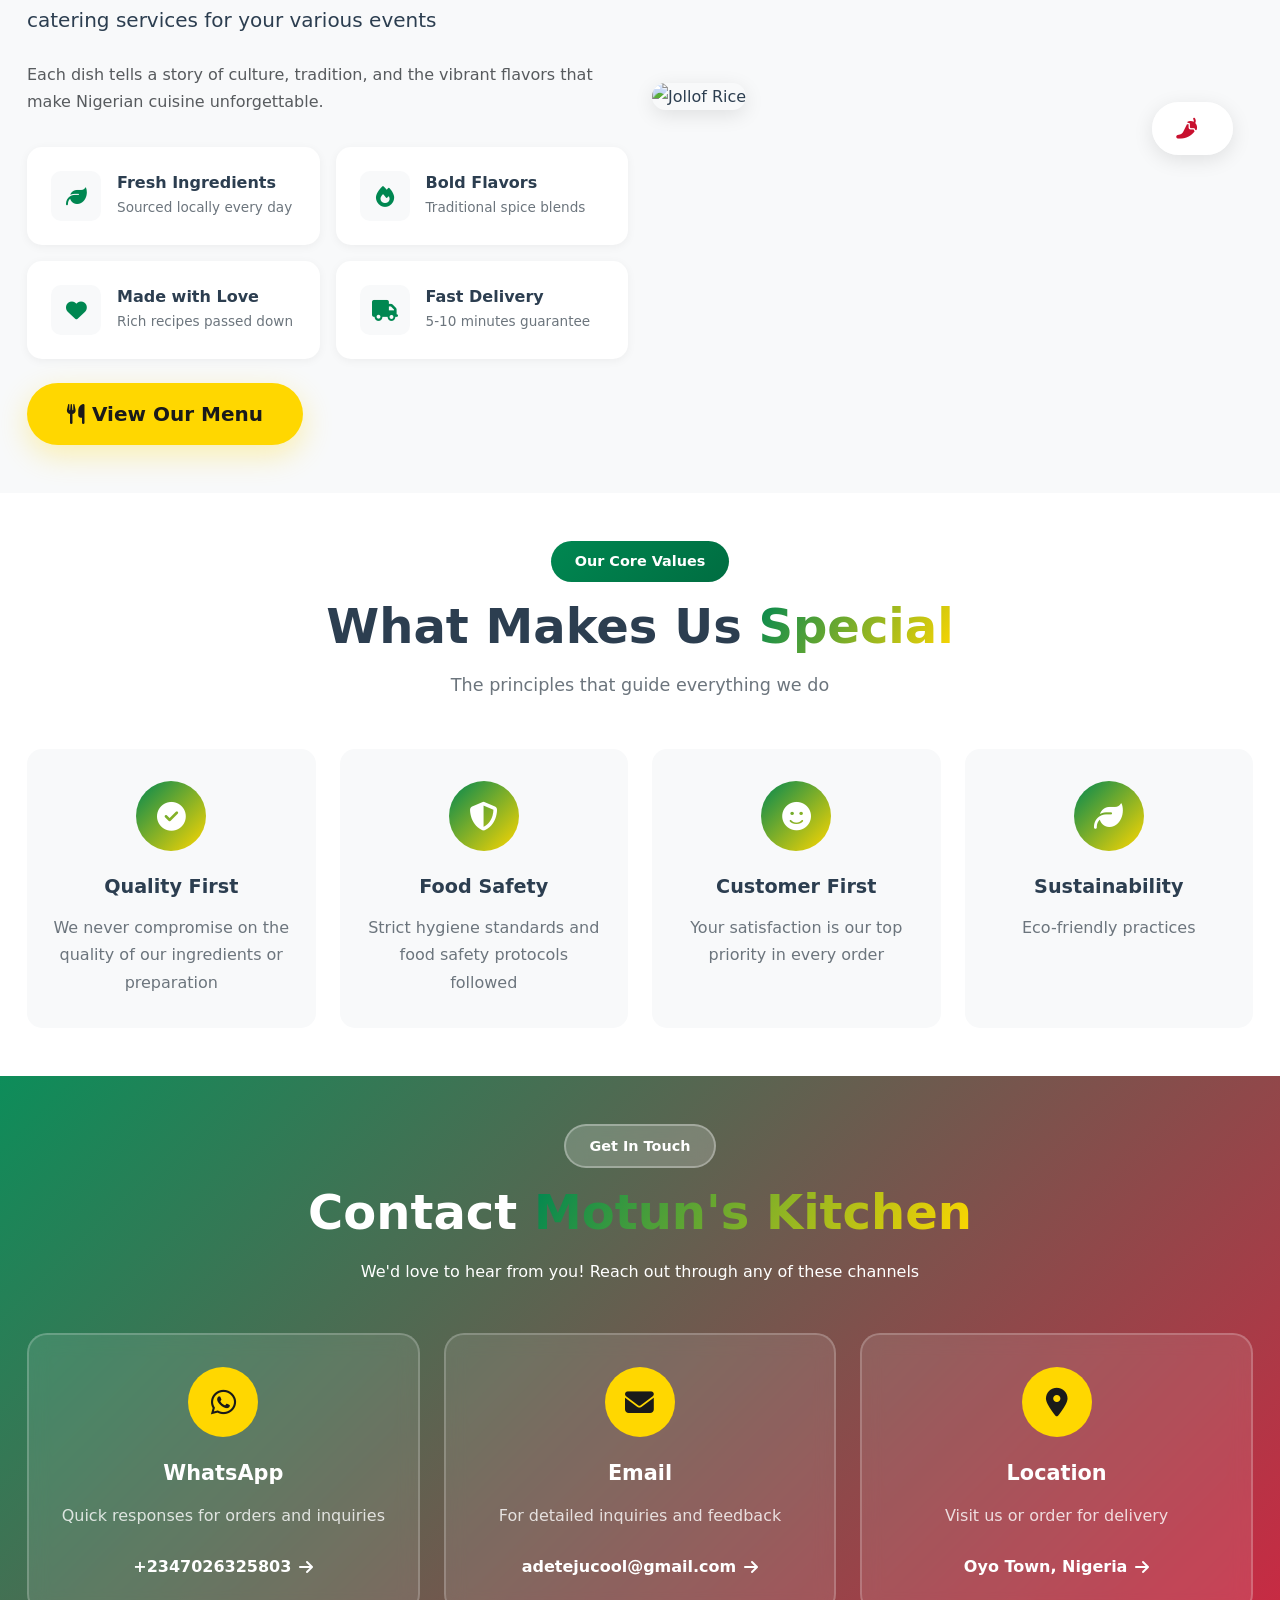
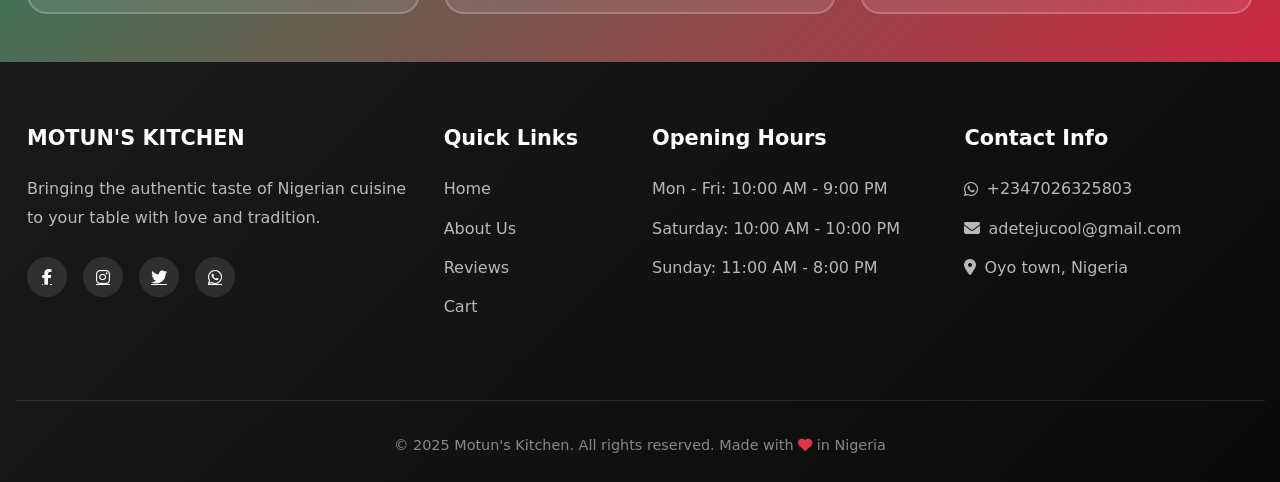
==== commit eec23f72: "Update about.html" ====
--- a/about.html
+++ b/about.html
@@ -364,8 +364,14 @@
     
     <!-- AOS Animation -->
     <script src="https://cdnjs.cloudflare.com/ajax/libs/aos/2.3.4/aos.js"></script>
+
+    <script src="https://www.gstatic.com/firebasejs/9.6.7/firebase-app-compat.js">
+        </script>
+    <script src="https://www.gstatic.com/firebasejs/9.6.7/firebase-firestore-compat.js">
+        </script>
     
     <!-- Custom JS -->
     <script src="script.js"></script>
 </body>
-</html>+
+</html>
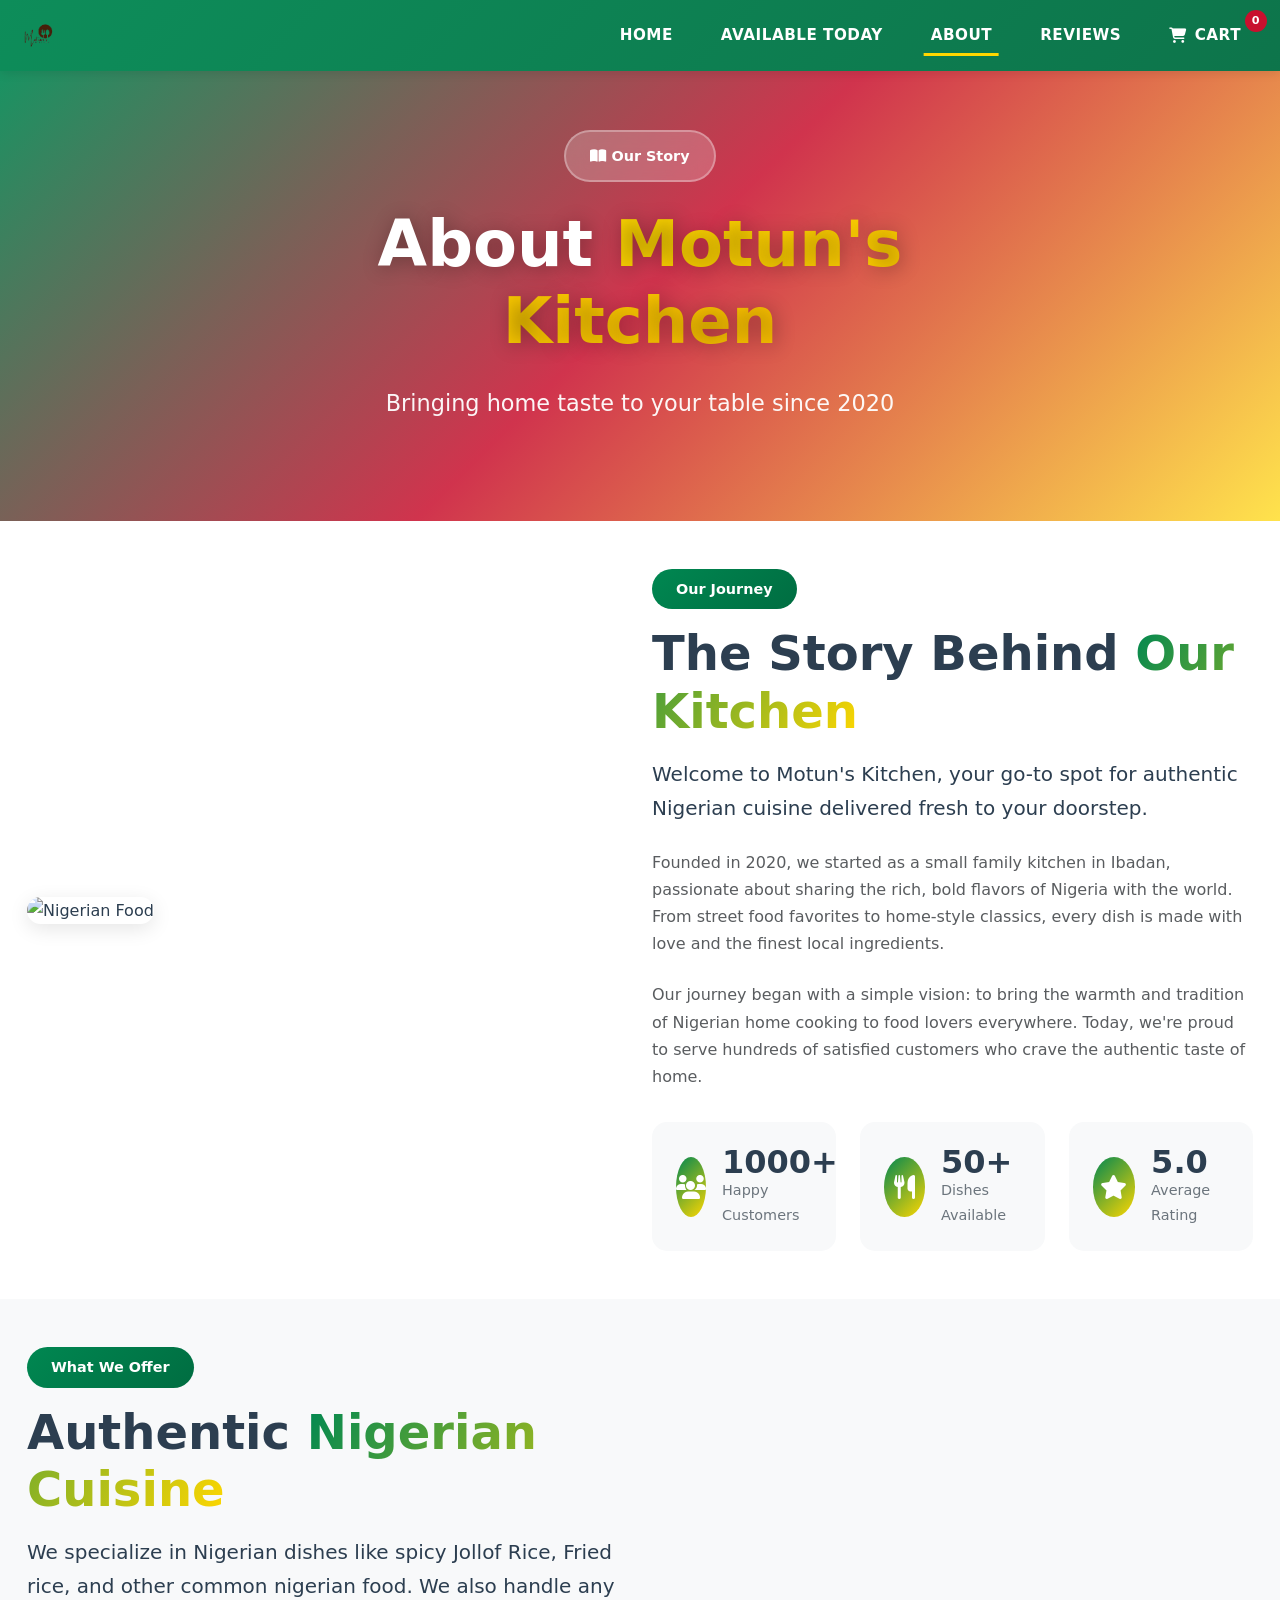
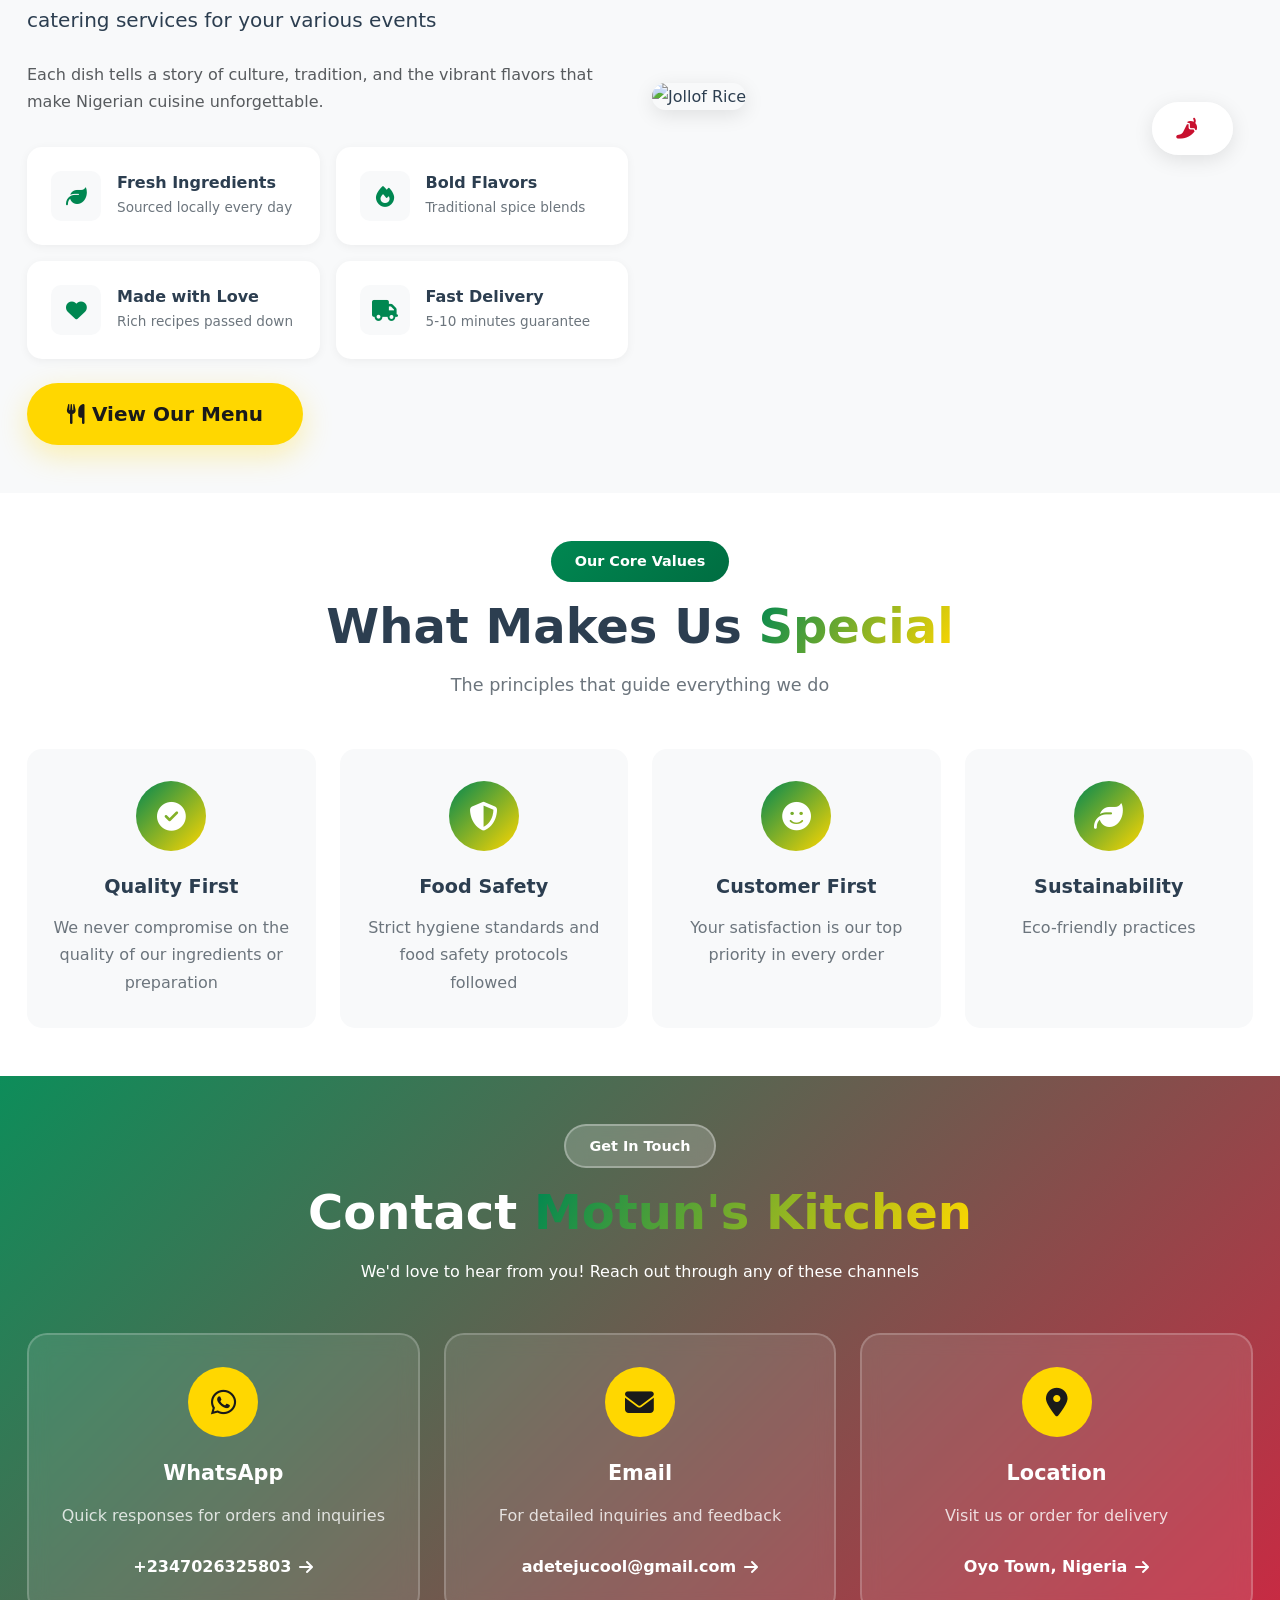
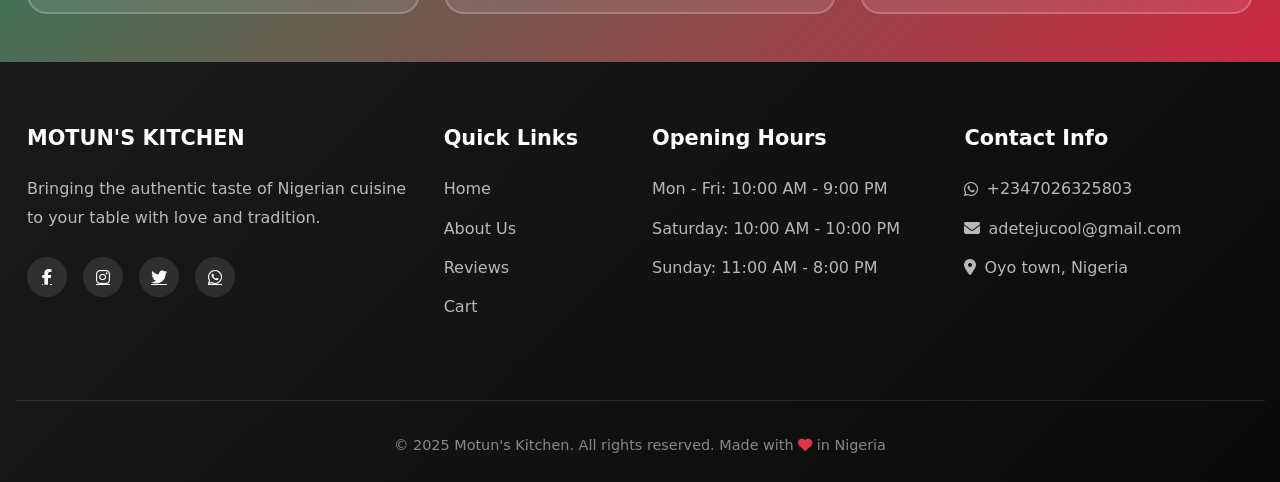
==== commit c3bf7051: "Update about.html" ====
--- a/about.html
+++ b/about.html
@@ -32,6 +32,9 @@
                     <li class="nav-item">
                         <a class="nav-link" href="index.html">HOME</a>
                     </li>
+                    <li class="nav-item">
+                           <a class="nav-link" href="available-today.html">AVAILABLE TODAY</a>
+                       </li>
                     <li class="nav-item">
                         <a class="nav-link active" href="about.html">ABOUT</a>
                     </li>
@@ -375,3 +378,4 @@
 </body>
 
 </html>
+
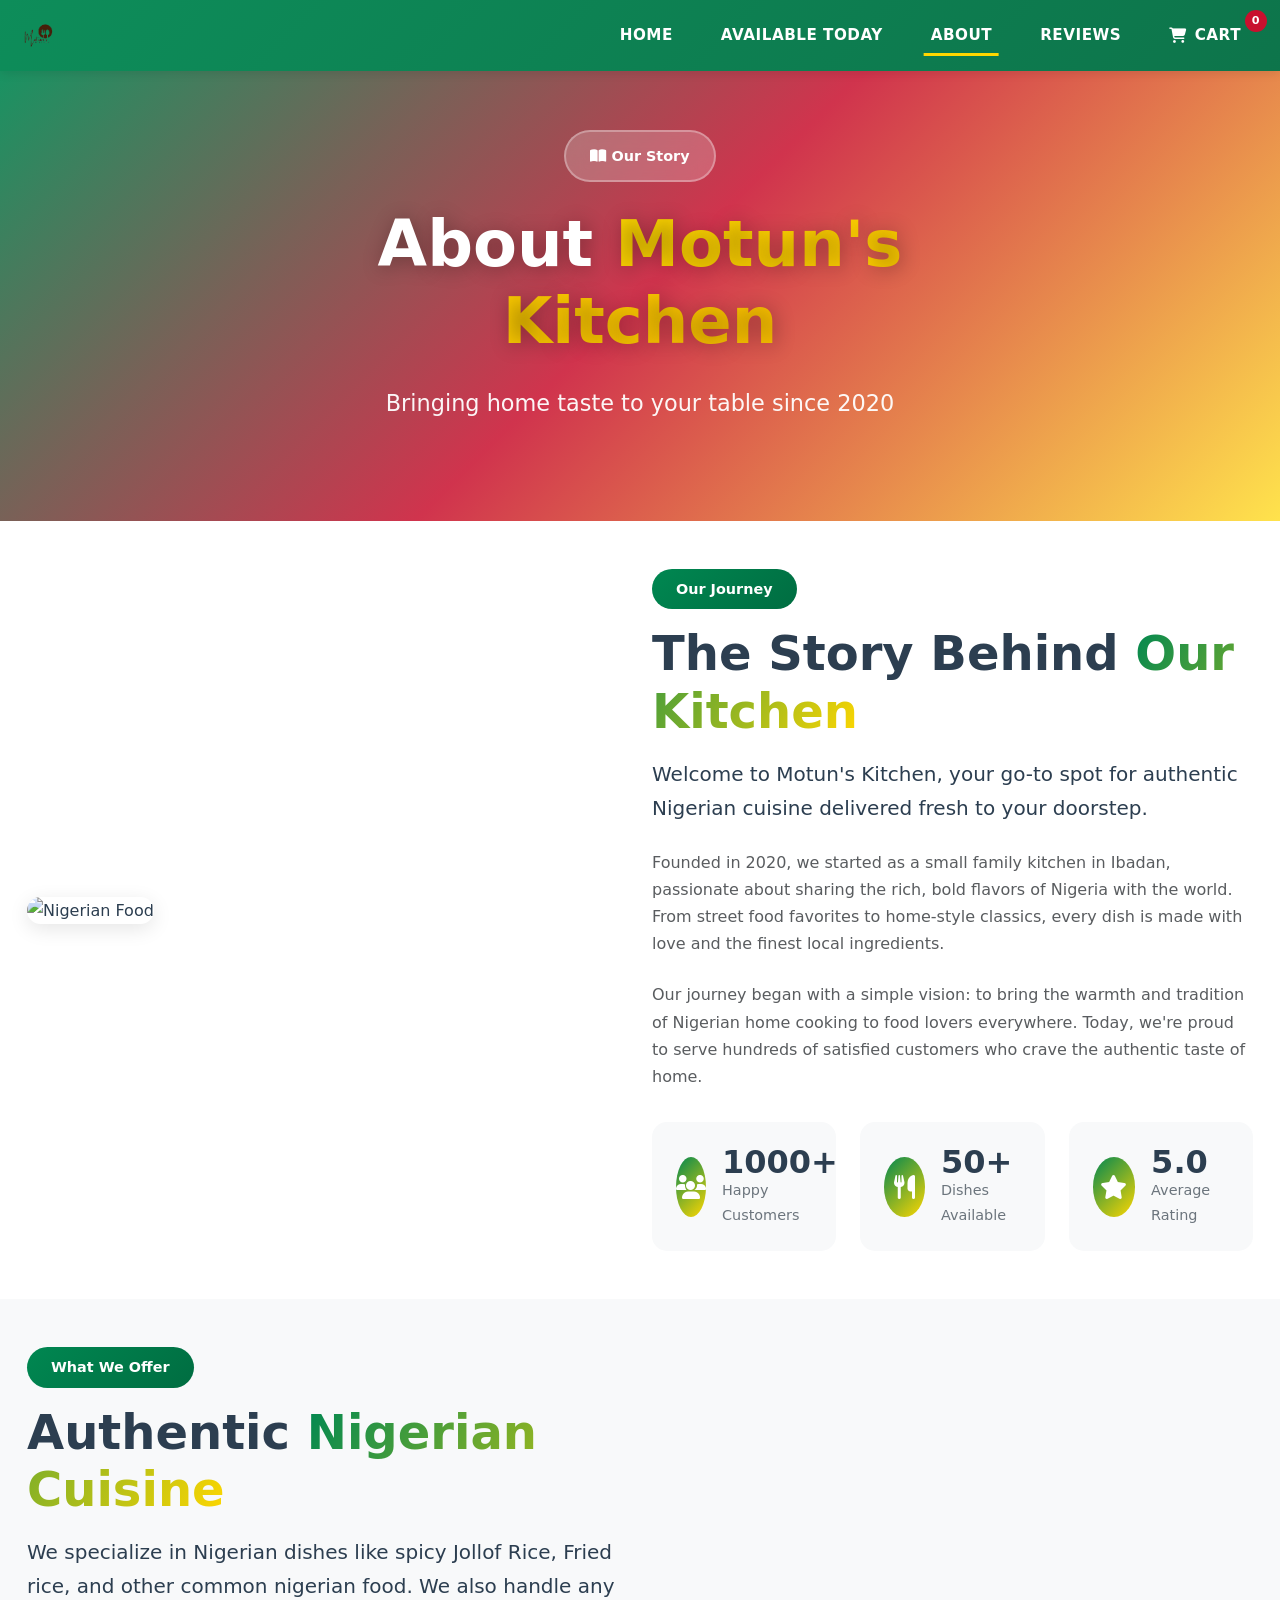
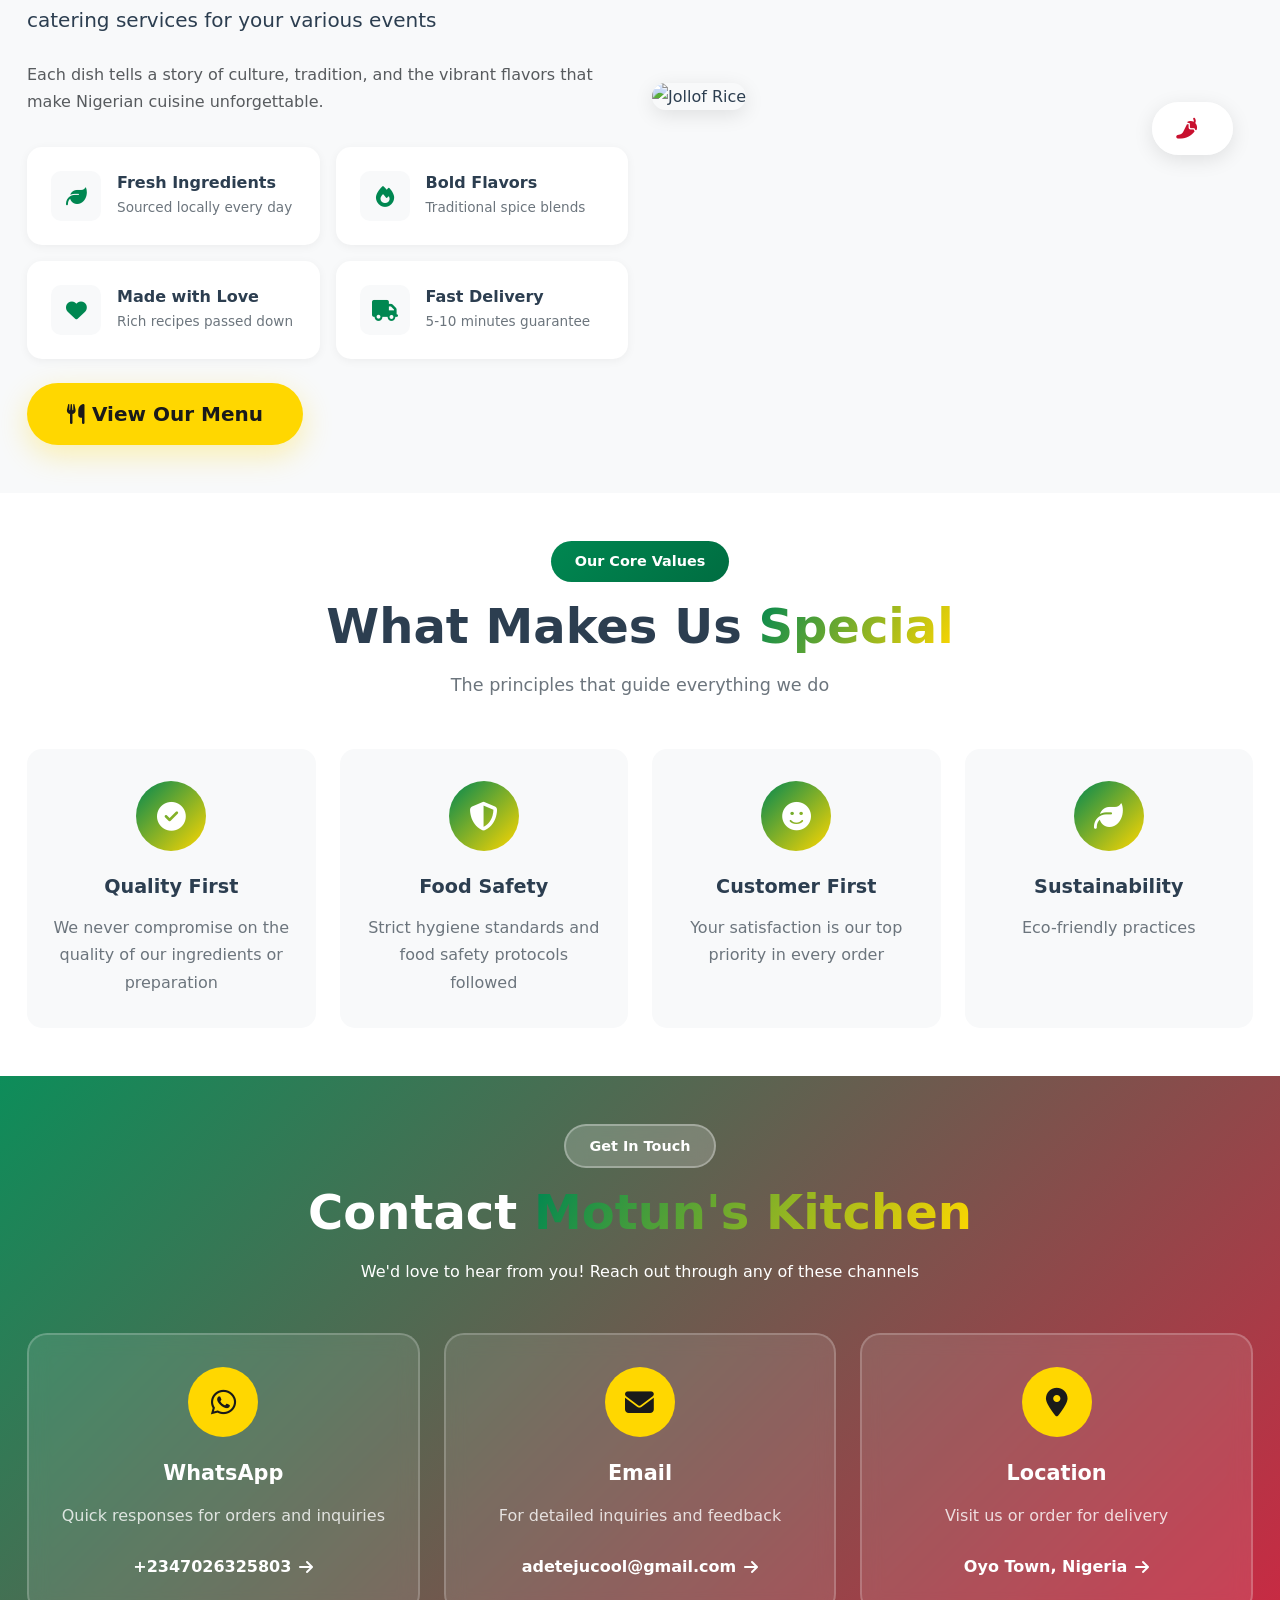
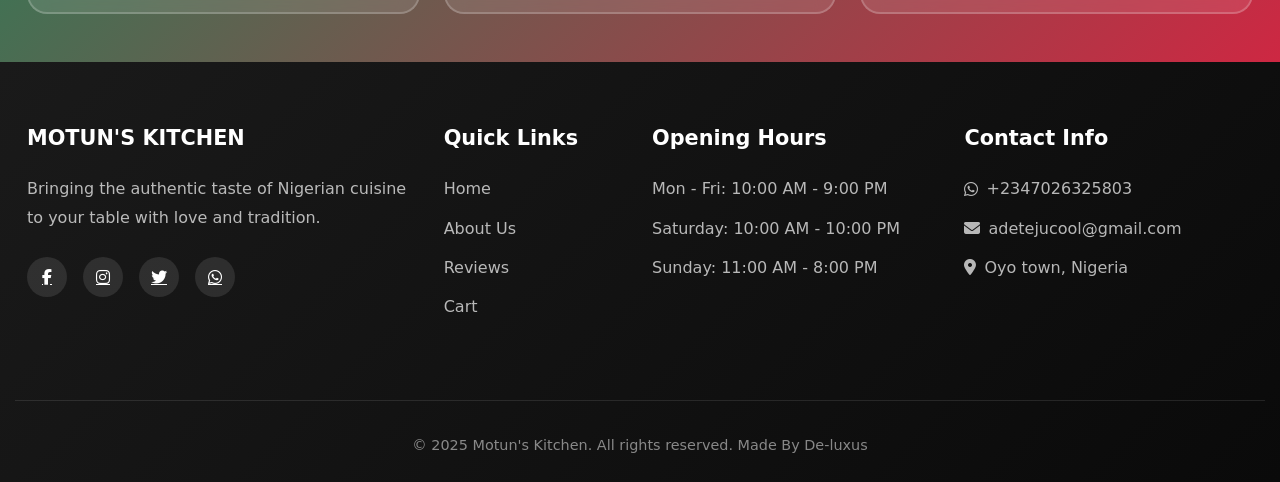
==== commit f535d27f: "Update about.html" ====
--- a/about.html
+++ b/about.html
@@ -350,7 +350,7 @@
             <div class="footer-bottom">
                 <div class="row">
                     <div class="col-12 text-center">
-                        <p class="copyright">&copy; 2025 Motun's Kitchen. All rights reserved. Made with <i class="fas fa-heart text-danger"></i> in Nigeria</p>
+                        <p class="copyright">&copy; 2025 Motun's Kitchen. All rights reserved. Made By De-luxus</p>
                     </div>
                 </div>
             </div>
@@ -379,3 +379,4 @@
 
 </html>
 
+
--- a/style.css
+++ b/style.css
@@ -2046,4 +2046,641 @@
     .footer {
         display: none;
     }
-}+
+}
+/* ===================================
+   AVAILABLE TODAY PAGE STYLES
+   Add these styles to your style.css
+   =================================== */
+
+/* Available Today Hero */
+.available-today-hero {
+    background-image: url('https://images.unsplash.com/photo-1504674900247-0877df9cc836?w=1600&q=80');
+    background-size: cover;
+    background-position: center;
+}
+
+.hero-date-badge {
+    display: inline-flex;
+    align-items: center;
+    gap: 0.75rem;
+    background: rgba(255, 255, 255, 0.15);
+    backdrop-filter: blur(10px);
+    padding: 1rem 2rem;
+    border-radius: 50px;
+    color: var(--white);
+    font-size: 1.1rem;
+    font-weight: 600;
+    border: 2px solid rgba(255, 255, 255, 0.3);
+    margin-top: 1rem;
+}
+
+.hero-date-badge i {
+    font-size: 1.3rem;
+}
+
+/* Quick Stats Section */
+.quick-stats-section {
+    background: var(--white);
+    margin-top: -30px;
+    position: relative;
+    z-index: 5;
+}
+
+.quick-stat-card {
+    background: var(--white);
+    padding: 1.5rem;
+    border-radius: 15px;
+    box-shadow: var(--shadow-md);
+    display: flex;
+    align-items: center;
+    gap: 1rem;
+    transition: var(--transition);
+    height: 100%;
+}
+
+.quick-stat-card:hover {
+    transform: translateY(-5px);
+    box-shadow: var(--shadow-lg);
+}
+
+.stat-icon-small {
+    width: 50px;
+    height: 50px;
+    background: linear-gradient(135deg, var(--primary-green), var(--accent-gold));
+    border-radius: 12px;
+    display: flex;
+    align-items: center;
+    justify-content: center;
+    font-size: 1.3rem;
+    color: var(--white);
+    flex-shrink: 0;
+}
+
+.stat-info h4 {
+    font-size: 1.5rem;
+    font-weight: 900;
+    color: var(--gray-dark);
+    margin: 0;
+    line-height: 1;
+}
+
+.stat-info p {
+    font-size: 0.85rem;
+    color: var(--gray-light);
+    margin: 0;
+}
+
+/* Filter Section */
+.filter-section {
+    background: var(--light-bg);
+}
+
+.availability-status {
+    background: var(--white);
+    padding: 1.25rem 1.5rem;
+    border-radius: 15px;
+    box-shadow: var(--shadow-sm);
+}
+
+.status-indicator {
+    display: flex;
+    align-items: center;
+    gap: 0.75rem;
+}
+
+.status-dot {
+    width: 12px;
+    height: 12px;
+    background: #22c55e;
+    border-radius: 50%;
+    animation: pulse-dot 2s infinite;
+}
+
+@keyframes pulse-dot {
+    0%, 100% {
+        box-shadow: 0 0 0 0 rgba(34, 197, 94, 0.7);
+    }
+    50% {
+        box-shadow: 0 0 0 8px rgba(34, 197, 94, 0);
+    }
+}
+
+.status-text {
+    font-weight: 600;
+    color: var(--gray-dark);
+    font-size: 1rem;
+}
+
+.filter-controls {
+    display: flex;
+    flex-direction: column;
+    gap: 1rem;
+}
+
+.search-box {
+    position: relative;
+    width: 100%;
+}
+
+.search-box i {
+    position: absolute;
+    left: 1.25rem;
+    top: 50%;
+    transform: translateY(-50%);
+    color: var(--gray-light);
+    font-size: 1rem;
+}
+
+.search-box input {
+    width: 100%;
+    padding: 1rem 1rem 1rem 3.5rem;
+    border: 2px solid var(--light-bg);
+    border-radius: 50px;
+    font-size: 0.95rem;
+    transition: var(--transition);
+}
+
+.search-box input:focus {
+    outline: none;
+    border-color: var(--primary-green);
+    box-shadow: 0 0 0 4px rgba(0, 135, 81, 0.1);
+}
+
+.stock-filter {
+    display: flex;
+    gap: 0.5rem;
+    flex-wrap: wrap;
+}
+
+.stock-filter-btn {
+    background: var(--white);
+    border: 2px solid var(--light-bg);
+    padding: 0.75rem 1.25rem;
+    border-radius: 50px;
+    font-weight: 600;
+    font-size: 0.9rem;
+    color: var(--gray-dark);
+    cursor: pointer;
+    transition: var(--transition);
+    white-space: nowrap;
+    flex: 1;
+    min-width: fit-content;
+}
+
+.stock-filter-btn:hover {
+    border-color: var(--primary-green);
+    background: rgba(0, 135, 81, 0.05);
+}
+
+.stock-filter-btn.active {
+    background: var(--primary-green);
+    color: var(--white);
+    border-color: var(--primary-green);
+}
+
+.stock-filter-btn i {
+    margin-right: 0.25rem;
+}
+
+/* Available Items Section */
+.available-items-section {
+    background: var(--white);
+}
+
+/* Category Tabs */
+.category-tabs-wrapper {
+    display: flex;
+    justify-content: center;
+    margin-bottom: 2rem;
+}
+
+.category-tabs {
+    display: inline-flex;
+    background: var(--white);
+    padding: 0.5rem;
+    border-radius: 50px;
+    box-shadow: var(--shadow-md);
+    gap: 0.5rem;
+    flex-wrap: wrap;
+}
+
+.category-tab {
+    background: transparent;
+    border: none;
+    padding: 0.75rem 1.5rem;
+    border-radius: 50px;
+    font-weight: 600;
+    color: var(--gray-dark);
+    cursor: pointer;
+    transition: var(--transition);
+    white-space: nowrap;
+    font-size: 0.95rem;
+}
+
+.category-tab:hover {
+    background: var(--light-bg);
+}
+
+.category-tab.active {
+    background: linear-gradient(135deg, var(--primary-green), var(--primary-dark));
+    color: var(--white);
+    box-shadow: 0 5px 15px rgba(0, 135, 81, 0.3);
+}
+
+.category-tab i {
+    margin-right: 0.5rem;
+}
+
+/* Available Item Cards */
+.available-item-card {
+    background: var(--white);
+    border-radius: 20px;
+    overflow: hidden;
+    transition: var(--transition);
+    box-shadow: var(--shadow-sm);
+    height: 100%;
+    display: flex;
+    flex-direction: column;
+    position: relative;
+}
+
+.available-item-card:hover {
+    transform: translateY(-10px);
+    box-shadow: var(--shadow-lg);
+}
+
+.item-img-wrapper {
+    position: relative;
+    overflow: hidden;
+    height: 280px;
+}
+
+.item-img {
+    width: 100%;
+    height: 100%;
+    object-fit: cover;
+    transition: var(--transition);
+}
+
+.available-item-card:hover .item-img {
+    transform: scale(1.1);
+}
+
+.stock-badge {
+    position: absolute;
+    top: 15px;
+    left: 15px;
+    padding: 0.5rem 1rem;
+    border-radius: 50px;
+    font-size: 0.8rem;
+    font-weight: 700;
+    text-transform: uppercase;
+    backdrop-filter: blur(10px);
+    display: none;
+    align-items: center;
+    gap: 0.5rem;
+}
+
+.stock-badge.in-stock {
+    background: rgba(34, 197, 94, 0.95);
+    color: var(--white);
+}
+
+.stock-badge.low-stock {
+    background: rgba(255, 193, 7, 0.95);
+    color: var(--dark);
+}
+
+.stock-badge.out-of-stock {
+    background: rgba(239, 68, 68, 0.95);
+    color: var(--white);
+}
+
+.fresh-badge {
+    position: absolute;
+    top: 15px;
+    right: 15px;
+    background: rgba(0, 135, 81, 0.95);
+    backdrop-filter: blur(10px);
+    color: var(--white);
+    padding: 0.5rem 1rem;
+    border-radius: 50px;
+    font-size: 0.8rem;
+    font-weight: 600;
+    display: none;
+    align-items: center;
+    gap: 0.5rem;
+}
+
+.fresh-badge i {
+    animation: sparkle 2s infinite;
+}
+
+@keyframes sparkle {
+    0%, 100% { opacity: 1; transform: scale(1); }
+    50% { opacity: 0.7; transform: scale(1.1); }
+}
+
+.item-body {
+    padding: 1.5rem;
+    flex-grow: 1;
+    display: flex;
+    flex-direction: column;
+}
+
+.item-title {
+    font-size: 1.4rem;
+    font-weight: 700;
+    color: var(--gray-dark);
+    margin-bottom: 0.75rem;
+}
+
+.item-description {
+    color: var(--gray-light);
+    margin-bottom: 1rem;
+    flex-grow: 1;
+    font-size: 0.95rem;
+}
+
+.item-meta {
+    display: none;
+    align-items: center;
+    gap: 1rem;
+    margin-bottom: 1rem;
+    flex-wrap: wrap;
+}
+
+.item-meta-item {
+    display: flex;
+    align-items: center;
+    gap: 0.5rem;
+    color: var(--gray-light);
+    font-size: 0.9rem;
+}
+
+.item-meta-item i {
+    color: var(--primary-green);
+}
+
+.item-footer {
+    display: flex;
+    align-items: center;
+    justify-content: space-between;
+    margin-top: auto;
+}
+
+.item-price {
+    font-size: 1.8rem;
+    font-weight: 900;
+    color: var(--accent-red);
+}
+
+.add-to-cart-btn-available {
+    background: var(--primary-green);
+    border: none;
+    color: var(--white);
+    padding: 0.75rem 1.5rem;
+    border-radius: 50px;
+    font-weight: 700;
+    cursor: pointer;
+    transition: var(--transition);
+    display: inline-flex;
+    align-items: center;
+    gap: 0.5rem;
+}
+
+.add-to-cart-btn-available:hover:not(:disabled) {
+    background: var(--primary-dark);
+    transform: translateY(-2px);
+    box-shadow: 0 5px 15px rgba(0, 135, 81, 0.3);
+}
+
+.add-to-cart-btn-available:disabled {
+    background: var(--gray-light);
+    cursor: not-allowed;
+    opacity: 0.6;
+}
+
+/* Empty State */
+.empty-state {
+    padding: 3rem 2rem;
+}
+
+.empty-state i {
+    opacity: 0.3;
+}
+
+.empty-state h4 {
+    font-size: 1.5rem;
+    font-weight: 700;
+    color: var(--gray-dark);
+    margin-bottom: 0.5rem;
+}
+
+/* Special Offers Section */
+.offer-card {
+    background: var(--white);
+    border-radius: 20px;
+    padding: 2rem;
+    box-shadow: var(--shadow-md);
+    position: relative;
+    overflow: hidden;
+    transition: var(--transition);
+    display: none;
+    align-items: center;
+    gap: 1.5rem;
+}
+
+.offer-card:hover {
+    transform: translateY(-5px);
+    box-shadow: var(--shadow-lg);
+}
+
+.offer-badge {
+    position: absolute;
+    top: 15px;
+    right: 15px;
+    background: linear-gradient(135deg, var(--accent-red), #e63946);
+    color: var(--white);
+    padding: 0.5rem 1rem;
+    border-radius: 50px;
+    font-size: 0.85rem;
+    font-weight: 700;
+    box-shadow: 0 4px 10px rgba(200, 16, 46, 0.3);
+    display:none;
+}
+
+.offer-content {
+    flex: 1;
+}
+
+.offer-content h4 {
+    font-size: 1.5rem;
+    font-weight: 700;
+    color: var(--gray-dark);
+    margin-bottom: 0.75rem;
+}
+
+.offer-content p {
+    color: var(--gray-light);
+    margin-bottom: 1rem;
+}
+
+.offer-icon {
+    width: 80px;
+    height: 80px;
+    background: var(--light-bg);
+    border-radius: 50%;
+    display: flex;
+    align-items: center;
+    justify-content: center;
+    font-size: 2rem;
+    color: var(--primary-green);
+    flex-shrink: 0;
+}
+
+/* Order CTA Section */
+.order-cta-section {
+    background: var(--light-bg);
+}
+
+.cta-buttons {
+    display: flex;
+    gap: 1rem;
+    justify-content: center;
+    flex-wrap: wrap;
+}
+
+/* ===================================
+   RESPONSIVE DESIGN
+   =================================== */
+@media (max-width: 992px) {
+    .filter-controls {
+        gap: 0.75rem;
+    }
+    
+    .category-tabs {
+        justify-content: flex-start;
+        overflow-x: auto;
+        -webkit-overflow-scrolling: touch;
+    }
+    
+    .offer-card {
+        flex-direction: column;
+        text-align: center;
+    }
+    
+    .offer-icon {
+        order: -1;
+    }
+}
+
+@media (max-width: 768px) {
+    .hero-date-badge {
+        font-size: 0.95rem;
+        padding: 0.75rem 1.5rem;
+    }
+    
+    .quick-stat-card {
+        padding: 1rem;
+    }
+    
+    .stat-icon-small {
+        width: 45px;
+        height: 45px;
+        font-size: 1.1rem;
+    }
+    
+    .stat-info h4 {
+        font-size: 1.3rem;
+    }
+    
+    .stat-info p {
+        font-size: 0.8rem;
+    }
+    
+    .filter-controls {
+        gap: 1rem;
+    }
+    
+    .stock-filter {
+        justify-content: stretch;
+    }
+    
+    .stock-filter-btn {
+        flex: 1 1 auto;
+        font-size: 0.85rem;
+        padding: 0.65rem 1rem;
+    }
+    
+    .category-tab {
+        padding: 0.65rem 1.25rem;
+        font-size: 0.9rem;
+    }
+    
+    .item-img-wrapper {
+        height: 220px;
+    }
+    
+    .offer-badge {
+        position: static;
+        display: inline-block;
+        margin-bottom: 1rem;
+    }
+}
+
+@media (max-width: 576px) {
+    .quick-stat-card {
+        flex-direction: column;
+        text-align: center;
+        padding: 1.25rem 1rem;
+    }
+    
+    .stat-icon-small {
+        width: 50px;
+        height: 50px;
+    }
+    
+    .availability-status {
+        padding: 1rem;
+    }
+    
+    .status-text {
+        font-size: 0.9rem;
+    }
+    
+    .search-box input {
+        font-size: 0.9rem;
+        padding: 0.9rem 0.9rem 0.9rem 3rem;
+    }
+    
+    .stock-filter {
+        flex-direction: column;
+    }
+    
+    .stock-filter-btn {
+        width: 100%;
+    }
+    
+    .category-tabs {
+        padding: 0.4rem;
+        gap: 0.4rem;
+    }
+    
+    .category-tab {
+        padding: 0.6rem 1rem;
+        font-size: 0.85rem;
+    }
+    
+    .cta-buttons {
+        flex-direction: column;
+    }
+    
+    .cta-buttons .btn {
+        width: 100%;
+    }
+}
+
+
+
